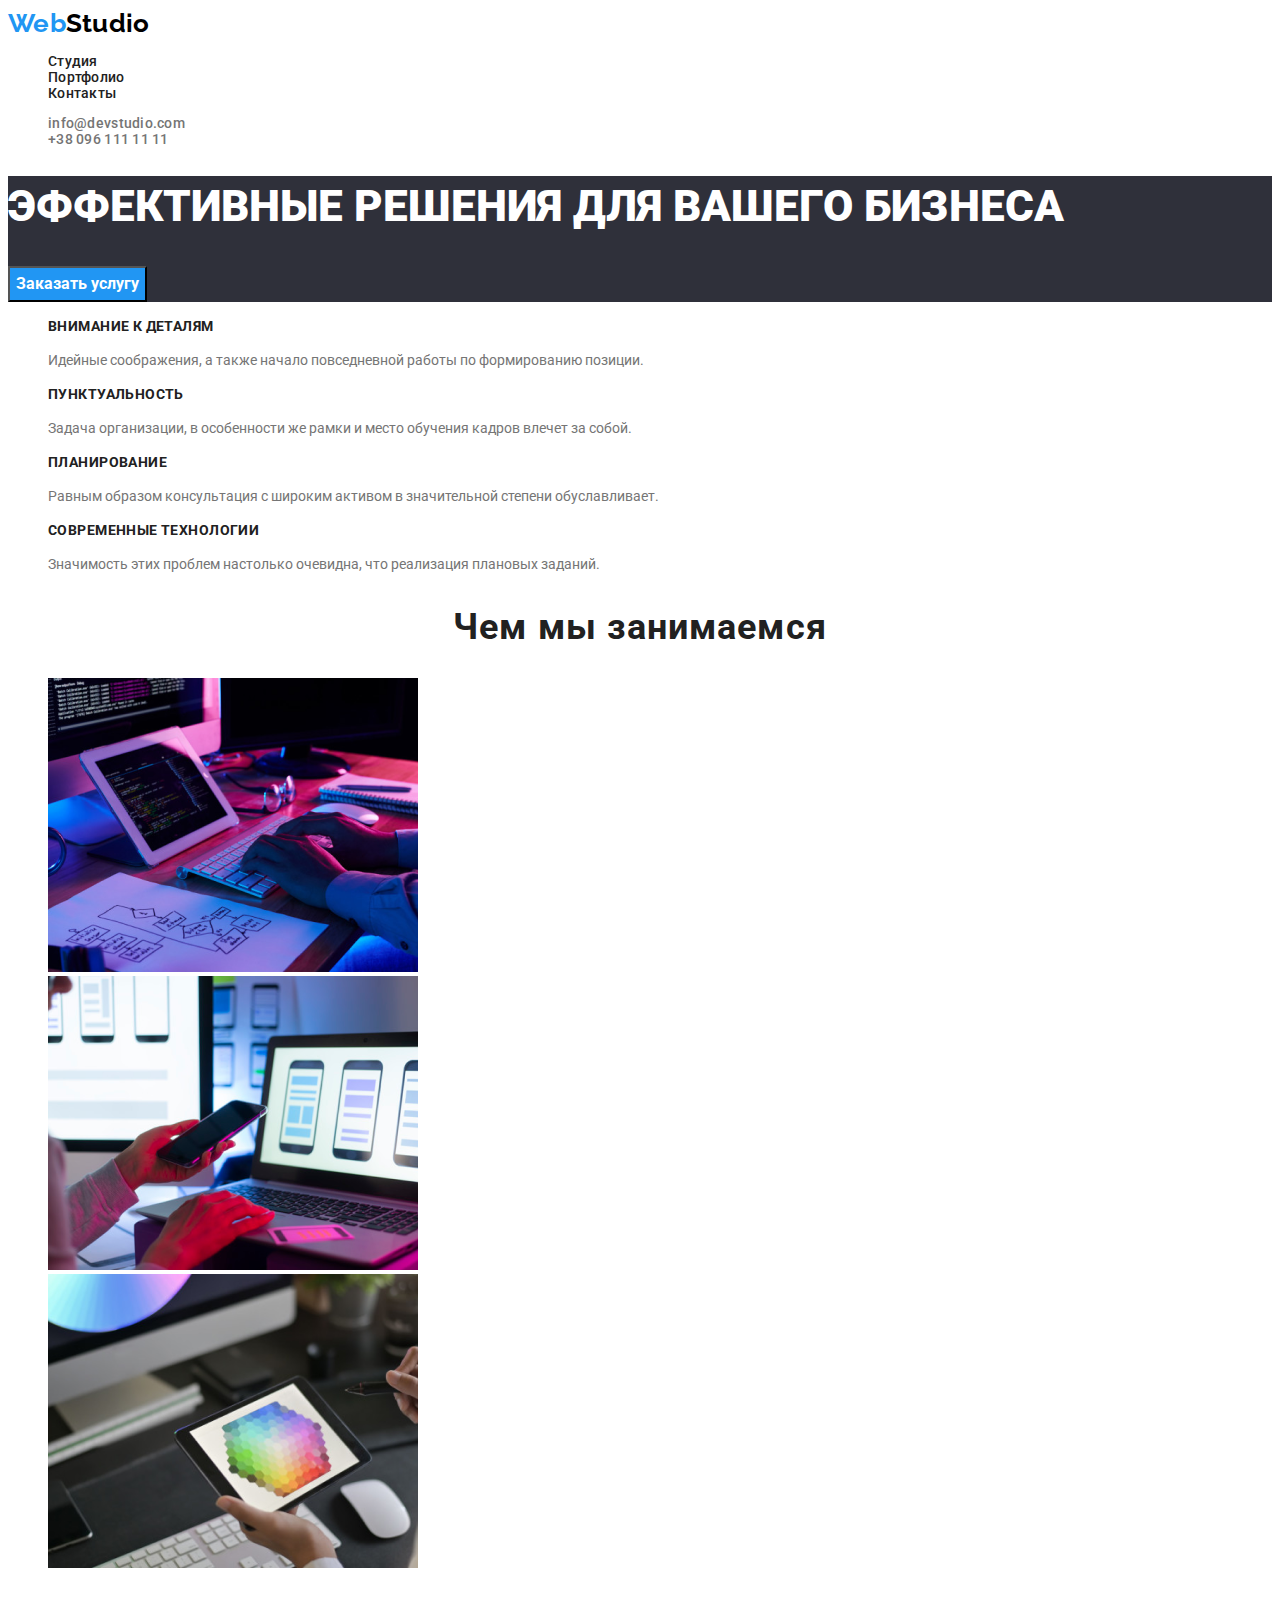
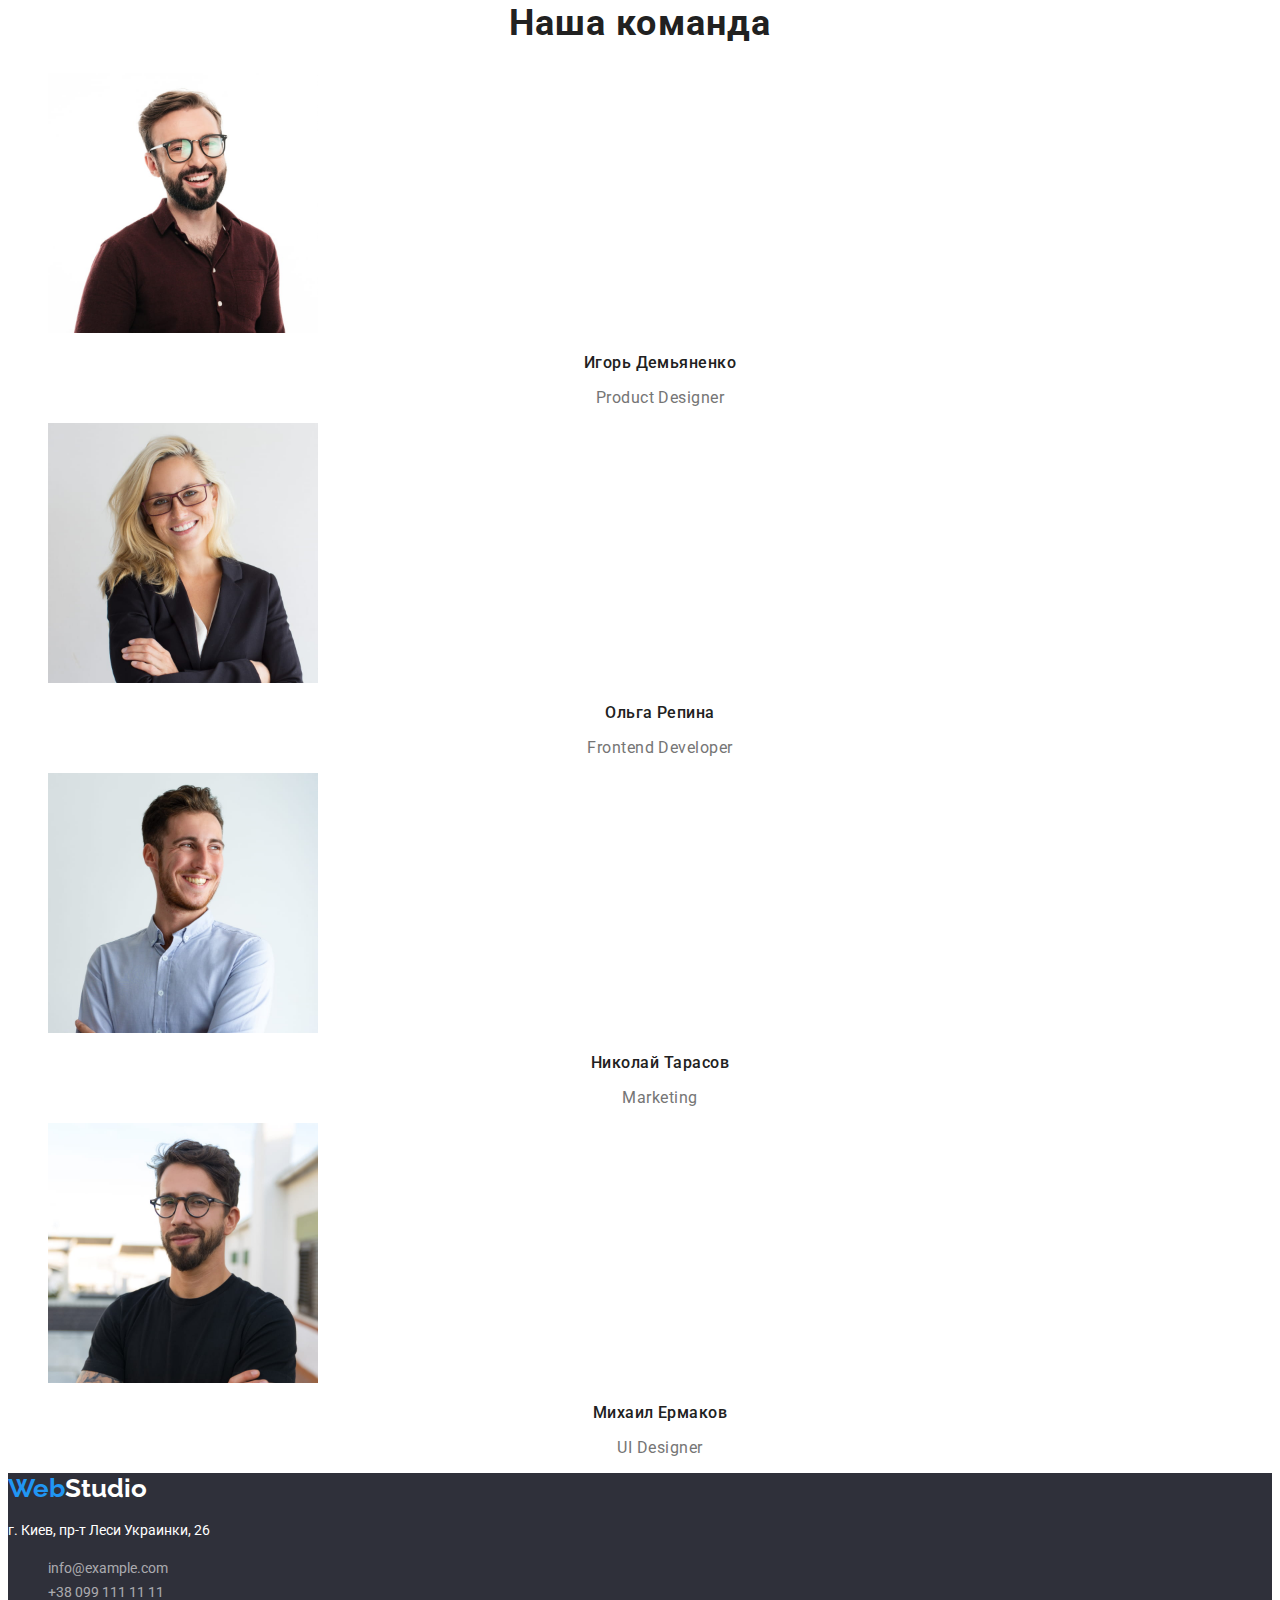
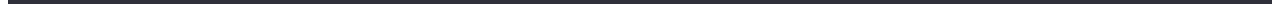
==== index.html @ 79520b45 "Added failes from homework 02" ====
<!DOCTYPE html>
<html lang="ru">
  <head>
    <meta charset="UTF-8" />
    <meta http-equiv="X-UA-Compatible" content="IE=edge" />
    <meta name="viewport" content="width=device-width, initial-scale=1.0" />
    <link rel="stylesheet" href="./css/styles.css" />
    <link rel="preconnect" href="https://fonts.googleapis.com" />
    <link rel="preconnect" href="https://fonts.gstatic.com" crossorigin />
    <link
      href="https://fonts.googleapis.com/css2?family=Raleway:wght@700&family=Roboto:wght@400;500;700;900&display=swap"
      rel="stylesheet"
    />
    <title>Главная</title>
  </head>

  <body>
    <!--Шапка сайта-->
    <header class="head-site">
      <!--Блок навигации по страницам-->
      <nav>
        <!-- Логотип -->
        <a href="./index.html" lang="en" class="logo">
          <span class="logo-web">Web</span><span class="logo-studio">Studio</span>
        </a>
        <!-- Навигация по сайту -->
        <ul class="nav-list">
          <li>
            <a href="./studio.html" class="nav-link">Студия</a>
          </li>
          <li>
            <a href="./portfolio.html" class="nav-link">Портфолио</a>
          </li>
          <li>
            <a href="" class="nav-link">Контакты</a>
          </li>
        </ul>
      </nav>
      <!-- Каналы связи со студией -->
      <ul>
        <li>
          <a href="mailto:info@devstudio.com" class="comm-link">info@devstudio.com</a>
        </li>
        <li>
          <a href="tel:+380961111111" class="comm-link">+38 096 111 11 11</a>
        </li>
      </ul>
    </header>

    <!--Основной контент страницы-->
    <main>
      <!--Главное представление студии-->
      <section class="hero">
        <h1 class="hero-title">Эффективные решения для вашего бизнеса</h1>
        <button type="button" class="primary-button button">Заказать услугу</button>
      </section>

      <!--Наши преимущества-->
      <section class="about">
        <h2 class="visually-hidden">Наши преимущества</h2>
        <ul>
          <li>
            <h3 class="about-title">Внимание к деталям</h3>
            <p class="about-text">
              Идейные соображения, а также начало повседневной работы по формированию позиции.
            </p>
          </li>
          <li>
            <h3 class="about-title">Пунктуальность</h3>
            <p class="about-text">
              Задача организации, в особенности же рамки и место обучения кадров влечет за собой.
            </p>
          </li>
          <li>
            <h3 class="about-title">Планирование</h3>
            <p class="about-text">
              Равным образом консультация с широким активом в значительной степени обуславливает.
            </p>
          </li>
          <li>
            <h3 class="about-title">Современные технологии</h3>
            <p class="about-text">
              Значимость этих проблем настолько очевидна, что реализация плановых заданий.
            </p>
          </li>
        </ul>
      </section>

      <!--Чем Мы занимаемся-->
      <section class="whatwedo">
        <h2 class="whatwedo-titel title-seclion">Чем мы занимаемся</h2>
        <ul>
          <li>
            <img
              src="./images/box1.png"
              alt="Работа с созданием продукта на планшете"
              width="370"
              height="294"
              class="whatwedo-img"
            />
          </li>
          <li>
            <img
              src="./images/box2.png"
              alt="Работа с видом продукта на смартфонах"
              width="370"
              height="294"
              class="whatwedo-img"
            />
          </li>
          <li>
            <img
              src="./images/box3.png"
              alt="Выбор цвета на планшете"
              width="370"
              height="294"
              class="whatwedo-img"
            />
          </li>
        </ul>
      </section>

      <!--Наша команда-->
      <section class="ourteam">
        <h2 class="ourteam-titel title-seclion">Наша команда</h2>
        <ul>
          <li>
            <img
              src="./images/our-comand/img0.jpg"
              alt="Фото Игорь Демьяненко"
              width="270"
              height="260"
              class="ourteam-img"
            />
            <h3 class="ourteam-name">Игорь Демьяненко</h3>
            <p class="outrteam-prof">Product Designer</p>
          </li>
          <li>
            <img
              src="./images/our-comand/img1.jpg"
              alt="Фото Ольга Репина"
              width="270"
              height="260"
              class="ourteam-img"
            />
            <h3 class="ourteam-name">Ольга Репина</h3>
            <p class="outrteam-prof">Frontend Developer</p>
          </li>
          <li>
            <img
              src="./images/our-comand/img2.jpg"
              alt="Фото Николай Тарасов"
              width="270"
              height="260"
              class="ourteam-img"
            />
            <h3 class="ourteam-name">Николай Тарасов</h3>
            <p class="outrteam-prof">Marketing</p>
          </li>
          <li>
            <img
              src="./images/our-comand/img3.jpg"
              alt="Фото Михаил Ермаков"
              width="270"
              height="260"
              class="ourteam-img"
            />
            <h3 class="ourteam-name">Михаил Ермаков</h3>
            <p class="outrteam-prof">UI Designer</p>
          </li>
        </ul>
      </section>
    </main>

    <!--Footer-->
    <footer class="footer">
      <a href="./index.html" lang="en" class="logo">
        <span class="logo-web">Web</span><span class="footer-logo-studio">Studio</span>
      </a>

      <address class="address">
        <p>г. Киев, пр-т Леси Украинки, 26</p>
        <ul>
          <li>
            <a href="mailto:info@example.com" class="footer-comm"> info@example.com </a>
          </li>
          <li>
            <a href="tel:+380991111111" class="footer-comm"> +38 099 111 11 11 </a>
          </li>
        </ul>
      </address>
    </footer>
  </body>
</html>
---- css/styles.css ----
/* font-family: 'Raleway', sans-serif;
     */

:root {
  --logo-text-font: 'Raleway';
  --nohover-navlink-color: #212121;
  --hover-cont-link: #2196f3;
  --primary-text-color: #757575;
  --communication-color: rgba(255, 255, 255, 0.6);
  --button-text-color: #ffffff;
  --title-text-color: #212121;
  --primary-font: 'Roboto', sans-serif;
  --accent-color: ;
}

body {
  background-color: #ffffff;
  font-family: var(--primary-font);
  color: var(--primary-text-color);
}
a {
  text-decoration: none;
}
li {
  list-style: none;
}

/* Общие стили */
.title-seclion {
  font-weight: bold;
  font-size: 36px;
  line-height: 42px;
  text-align: center;
  letter-spacing: 0.03em;
}
.button {
  font-family: inherit;
  cursor: pointer;
}
/* Cкрытый заголовко h2 */
.visually-hidden {
  position: absolute;
  width: 1px;
  height: 1px;
  margin: -1px;
  border: 0;
  padding: 0;

  white-space: nowrap;
  clip-path: inset(100%);
  clip: rect(0 0 0 0);
  overflow: hidden;
}
/* Подсвечивание текущей страницы */
.active-link:visited {
  color: var(--hover-cont-link);
}

/* Стили шапки */
.head-site {
  font-weight: 500;
  font-size: 14px;
  line-height: 16px;
  letter-spacing: 0.02em;
}
/* Логотип */
.logo {
  font-family: var(--logo-text-font);
  font-weight: bold;
  font-size: 26px;
  line-height: 31px;
}
.logo-web {
  color: #2196f3;
}
.logo-studio {
  color: #000000;
}
.footer-logo-studio {
  color: #ffffff;
}
/* Навигация */
.nav-list {
}
.nav-link {
  font-weight: 500;
  font-size: 14px;
  line-height: 16px;
  letter-spacing: 0.02em;
  color: var(--nohover-navlink-color);
}
.nav-link:hover,
.nav-link:focus {
  color: #2196f3;
}
/* Каналы связи со студией */
.comm-link {
  color: var(--primary-text-color);
}
.comm-link:hover,
.comm-link:focus {
  color: var(--hover-cont-link);
}

/* Основной контент страницы */
/* Секция hero с заказом услуг */
.hero {
  background-color: #2f303a;
}
.hero-title {
  text-transform: uppercase;
  font-weight: 900;
  font-size: 44px;
  line-height: 60px;
  color: #ffffff;
}
.primary-button {
  background-color: #2196f3;
  font-weight: bold;
  font-size: 16px;
  line-height: 30px;
  color: var(--button-text-color);
}
/* Секция Наши преимущества */
/* Основная часть секции Наши преимущества*/
.about-title {
  font-weight: bold;
  font-size: 14px;
  line-height: 16px;
  letter-spacing: 0.03em;
  text-transform: uppercase;
  color: var(--title-text-color);
}
.about-text {
  font-size: 14px;
  line-height: 24px;
}
/* Секция Чем Мы занимаемся */
.whatwedo-titel {
  color: var(--title-text-color);
}
/* Секция Наша команда */
.ourteam-titel {
  color: var(--title-text-color);
}
.ourteam-name {
  font-weight: 500;
  font-size: 16px;
  line-height: 19px;
  text-align: center;
  letter-spacing: 0.03em;
  color: var(--title-text-color);
}
.outrteam-prof {
  font-size: 16px;
  line-height: 19px;
  text-align: center;
  letter-spacing: 0.03em;
}

/* Footer */
.footer {
  background-color: #2f303a;
}
.address {
  font-style: normal;
  font-size: 14px;
  line-height: 24px;
  color: #ffffff;
}
.footer-comm {
  color: var(--communication-color);
}
.footer-comm:hover,
.footer-comm:focus {
  color: var(--hover-cont-link);
}

/* ПОРТФОЛИО */
/* Основной контент страници */
/* Навигация по проектам */
.service-button {
  font-weight: 500;
  font-size: 16px;
  line-height: 26px;
  text-align: center;
  letter-spacing: 0.03em;
  color: var(--title-text-color);
  background-color: #f5f4fa;
}
.service-button:hover,
.service-button:focus {
  color: var(--button-text-color);
  background-color: #2196f3;
}
/* Секция Наши проекты */
.ourprj-title {
  font-weight: bold;
  font-size: 18px;
  line-height: 36px;
  letter-spacing: 0.06em;
  color: var(--title-text-color);
}
.ourprj-text {
  font-size: 16px;
  line-height: 30px;
  letter-spacing: 0.03em;
}
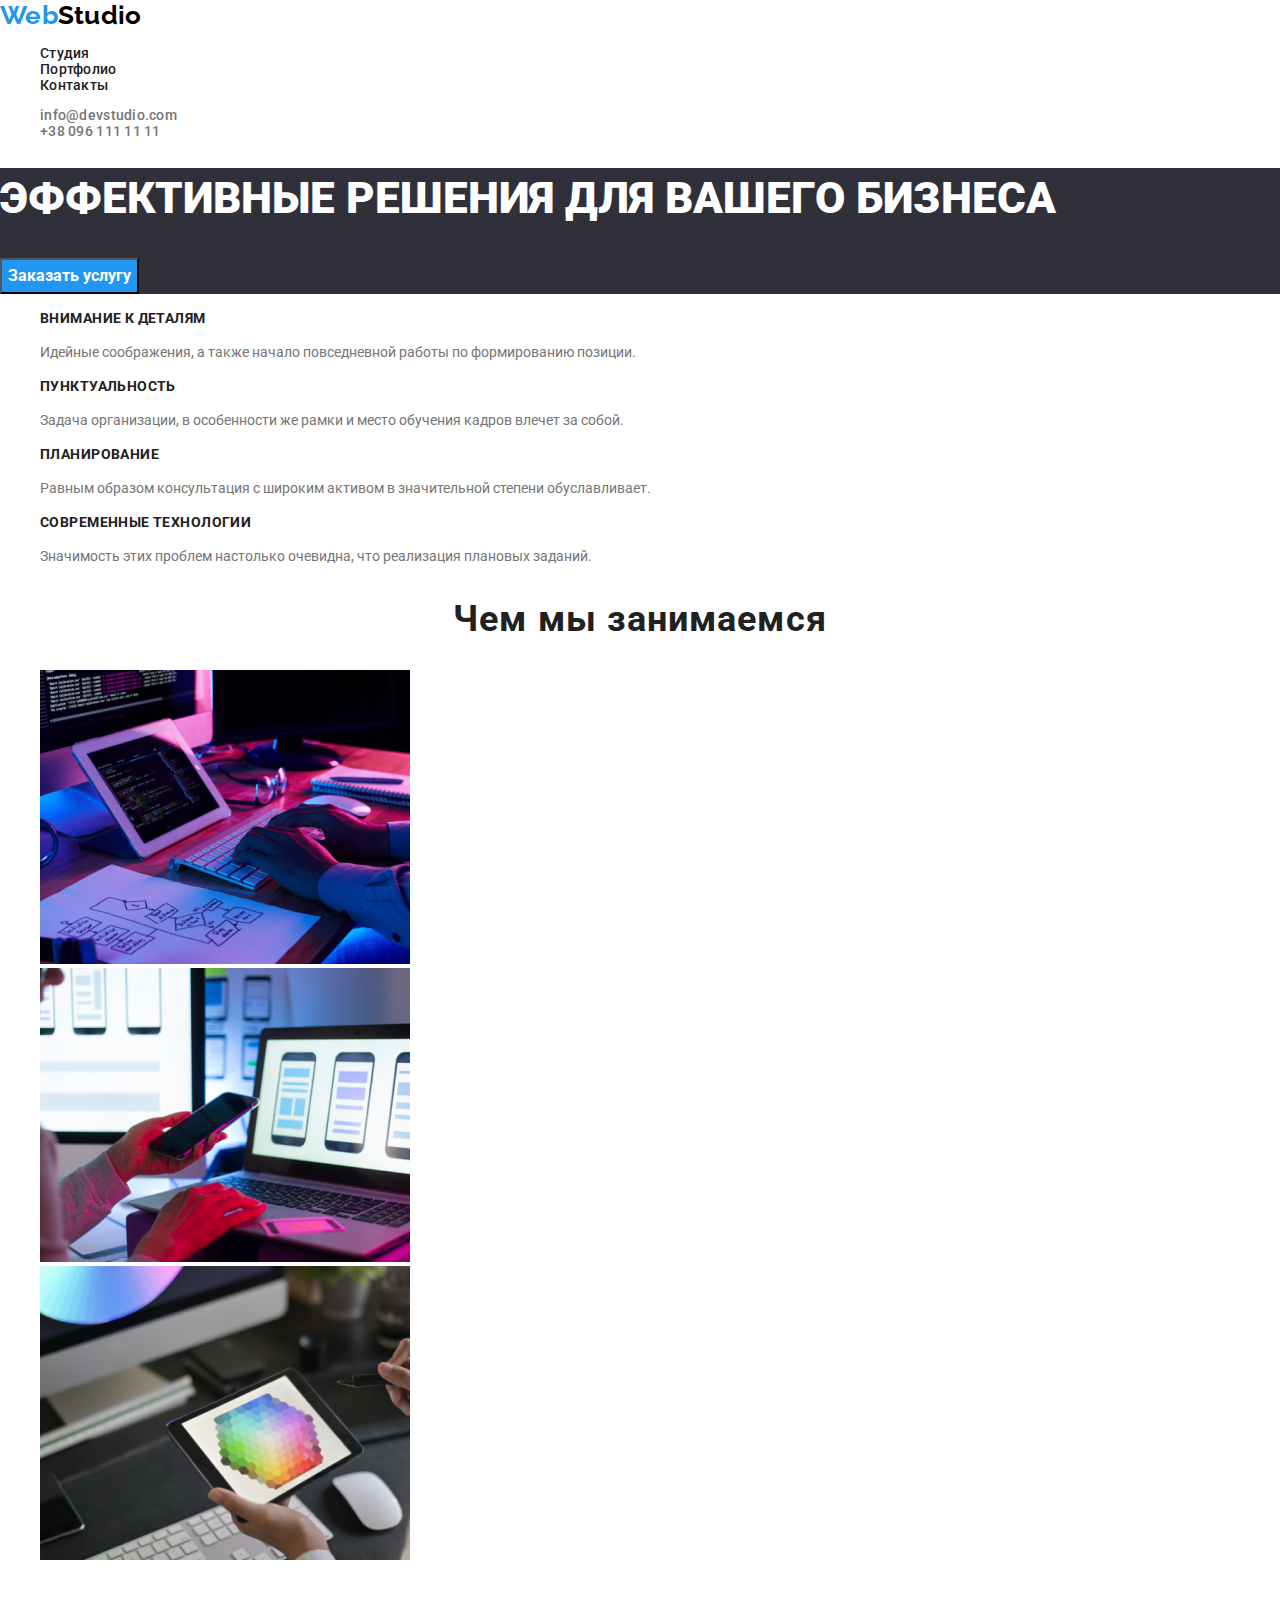
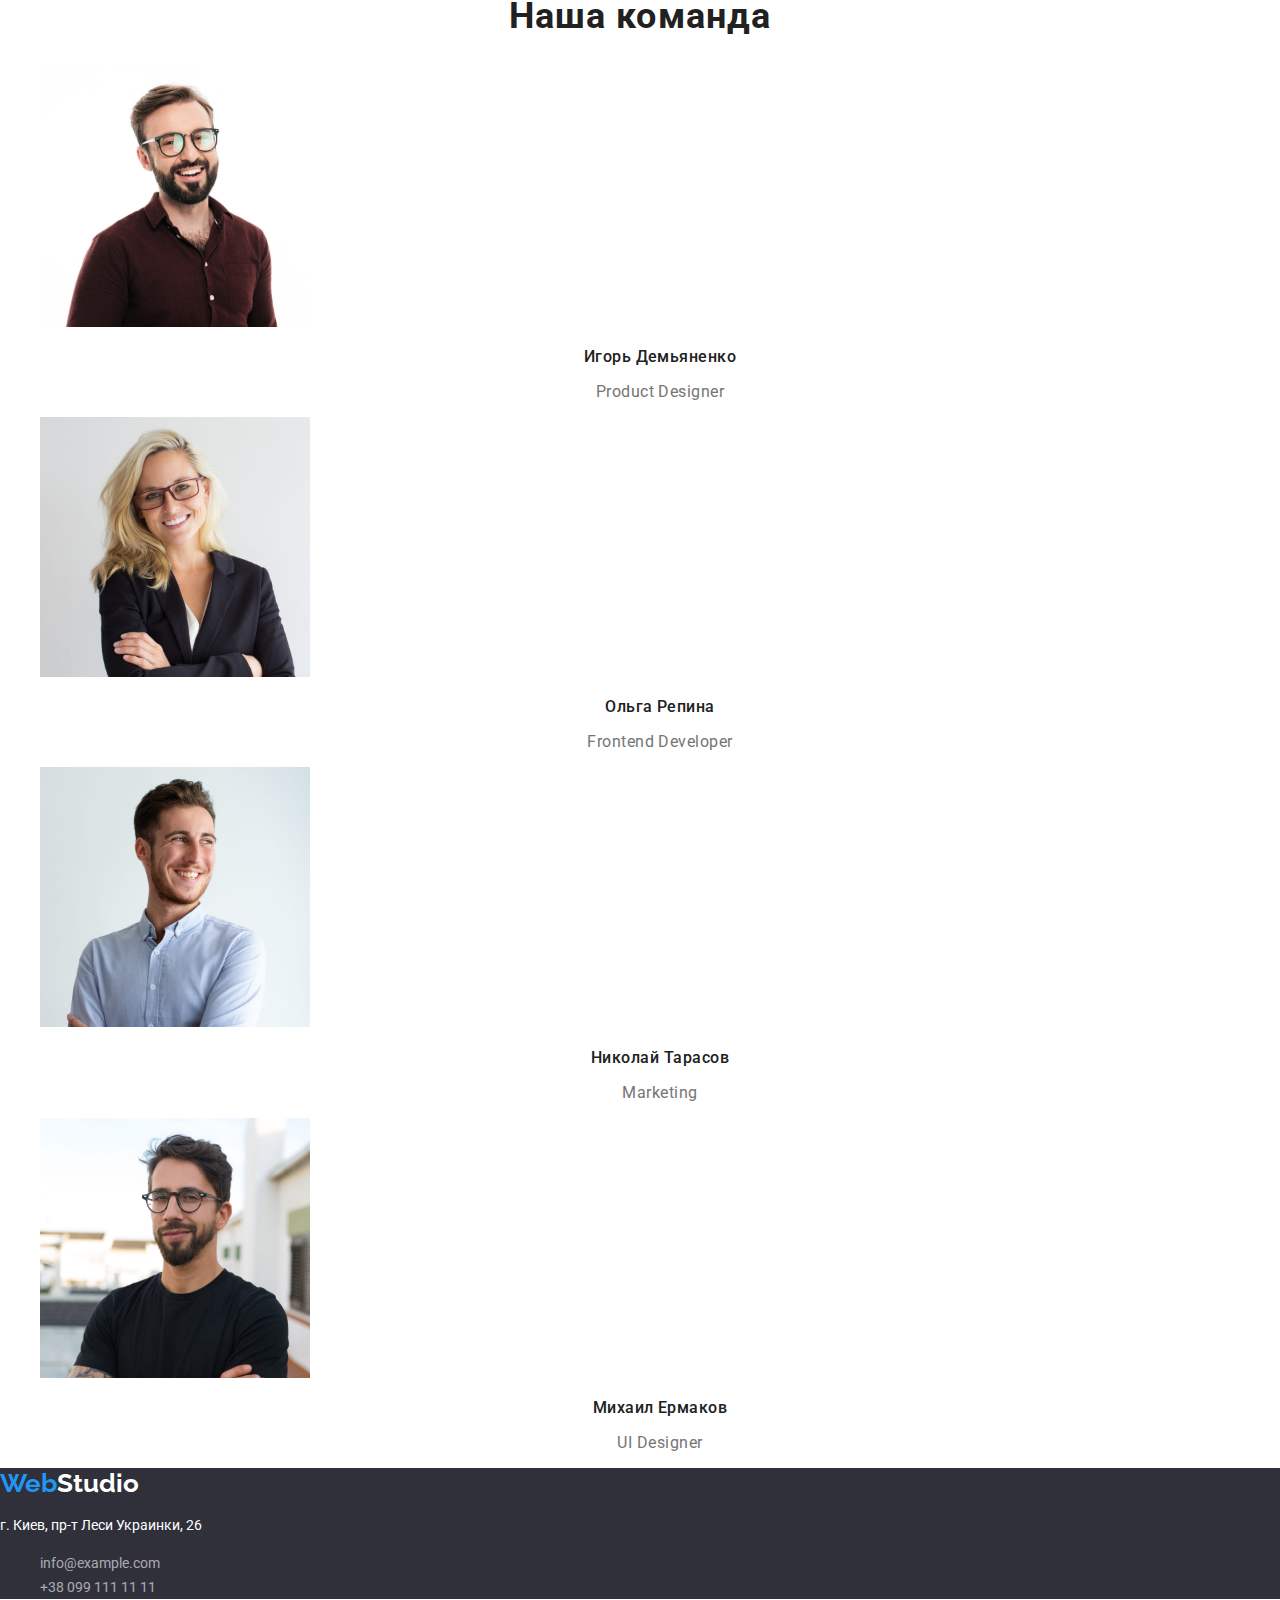
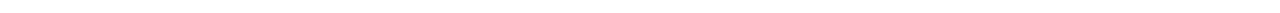
==== commit 0a3270fc: "Added modern-normalize" ====
--- a/index.html
+++ b/index.html
@@ -4,13 +4,17 @@
     <meta charset="UTF-8" />
     <meta http-equiv="X-UA-Compatible" content="IE=edge" />
     <meta name="viewport" content="width=device-width, initial-scale=1.0" />
-    <link rel="stylesheet" href="./css/styles.css" />
     <link rel="preconnect" href="https://fonts.googleapis.com" />
     <link rel="preconnect" href="https://fonts.gstatic.com" crossorigin />
     <link
       href="https://fonts.googleapis.com/css2?family=Raleway:wght@700&family=Roboto:wght@400;500;700;900&display=swap"
       rel="stylesheet"
     />
+    <link
+      rel="stylesheet"
+      href="https://cdn.jsdelivr.net/npm/modern-normalize@1/modern-normalize.min.css"
+    />
+    <link rel="stylesheet" href="./css/styles.css" />
     <title>Главная</title>
   </head>
 
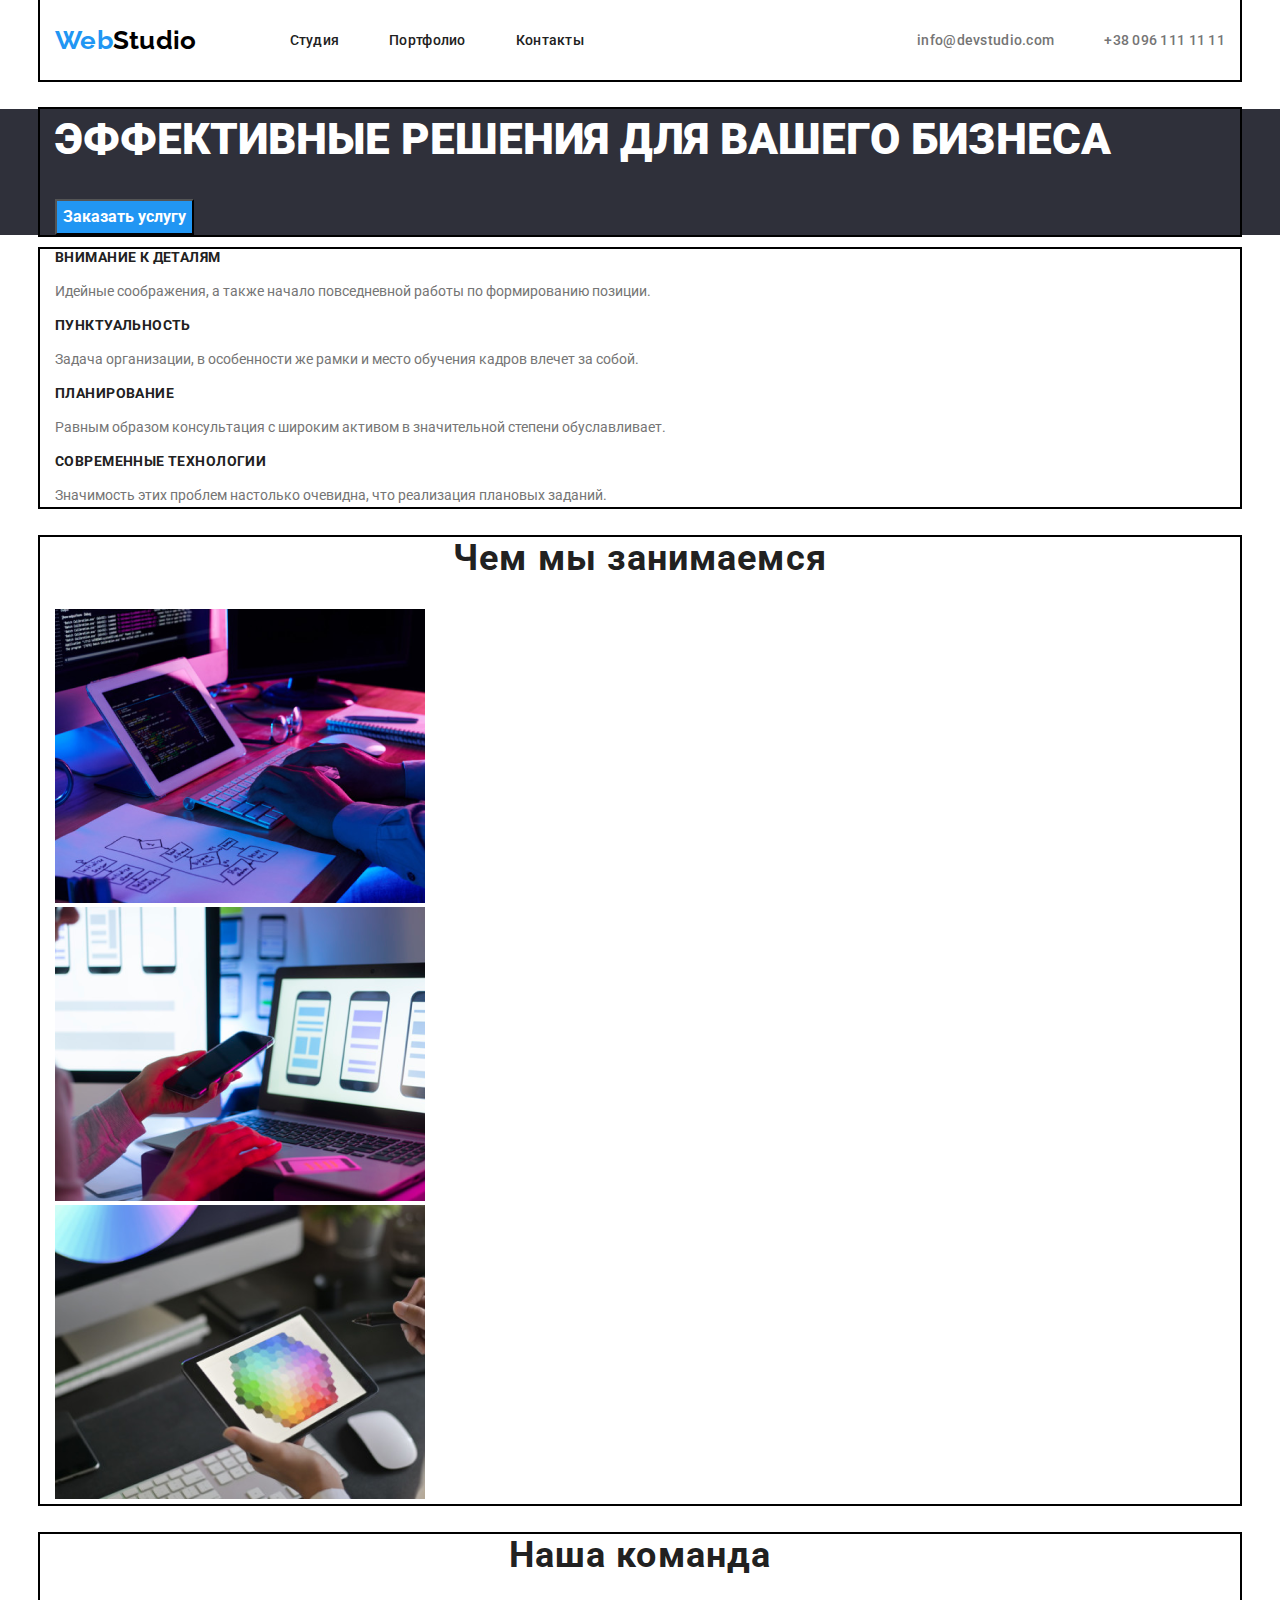
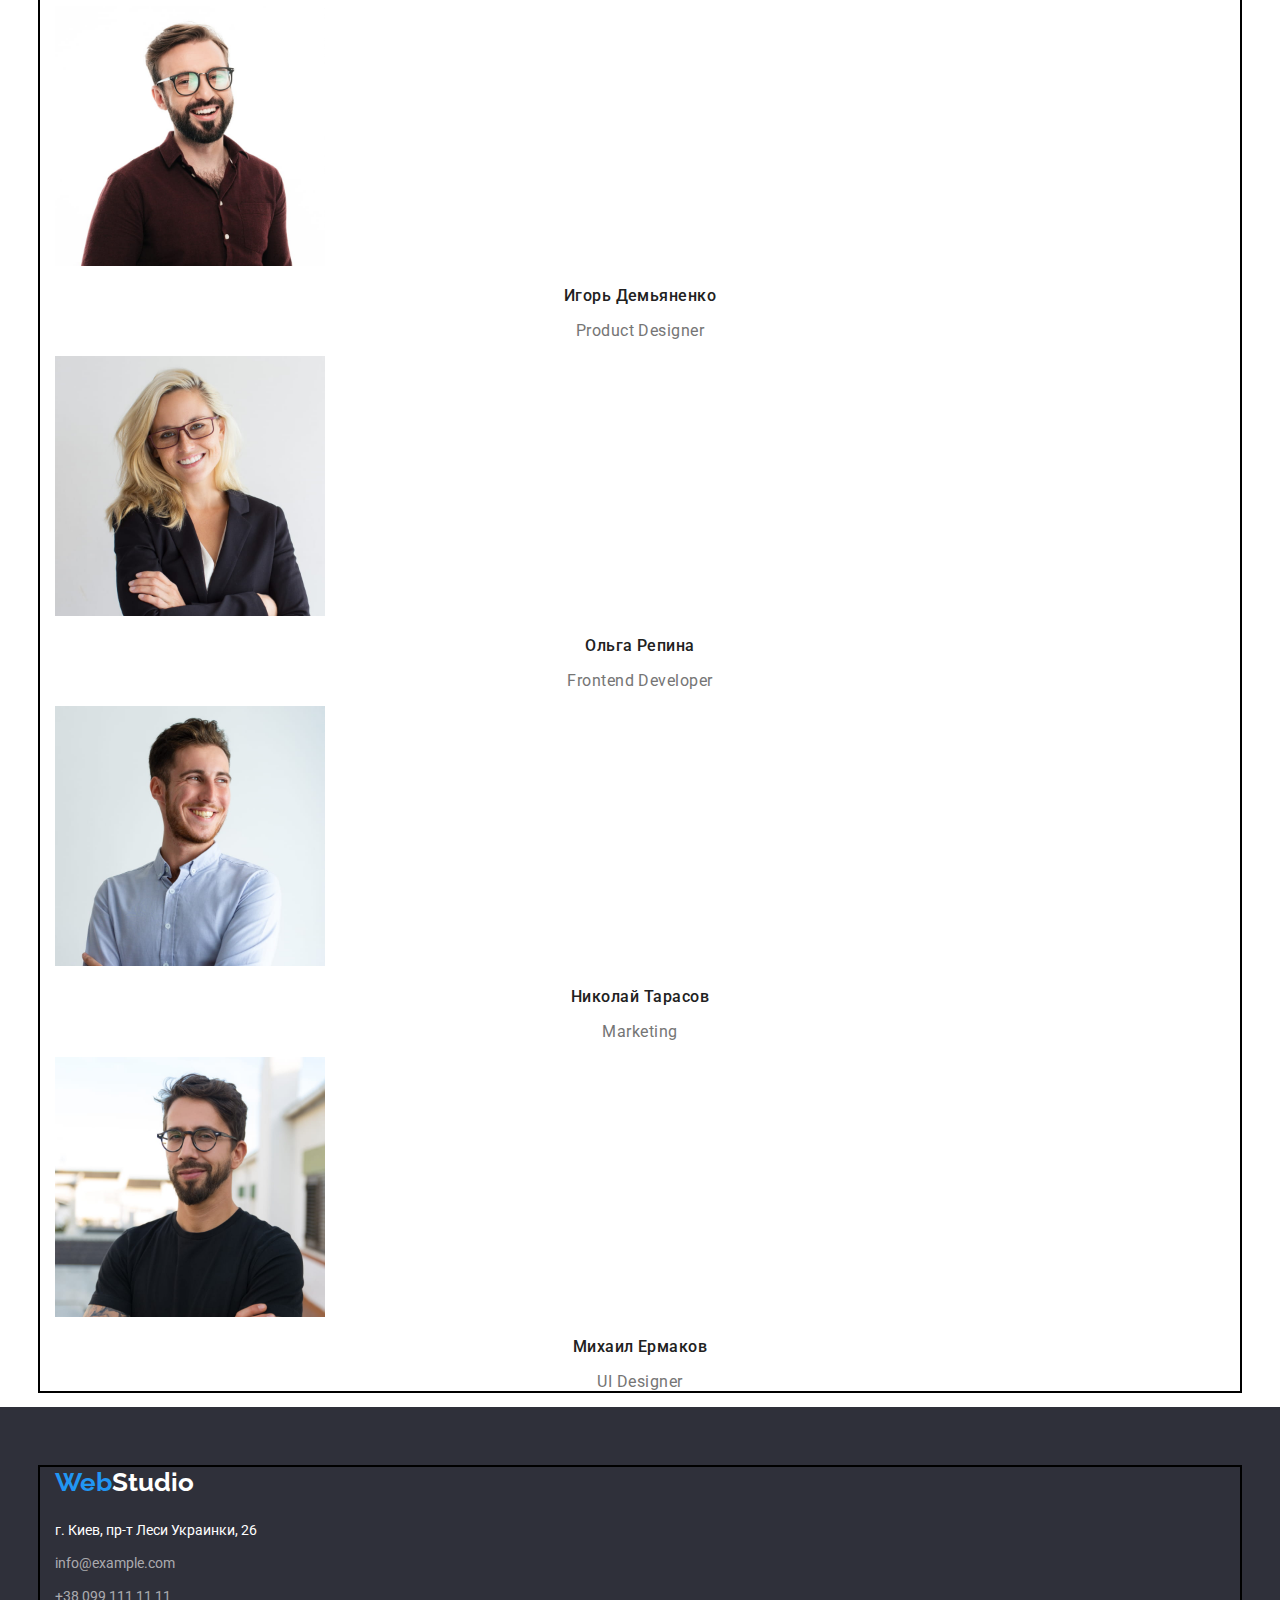
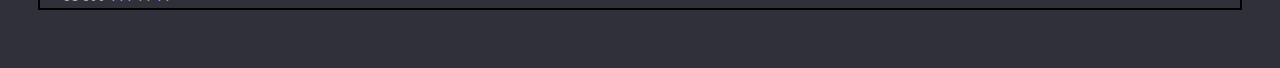
==== commit f5aeb462: "Positioning contaners and stylization header and footer" ====
--- a/index.html
+++ b/index.html
@@ -21,178 +21,190 @@
   <body>
     <!--Шапка сайта-->
     <header class="head-site">
-      <!--Блок навигации по страницам-->
-      <nav>
-        <!-- Логотип -->
-        <a href="./index.html" lang="en" class="logo">
-          <span class="logo-web">Web</span><span class="logo-studio">Studio</span>
-        </a>
-        <!-- Навигация по сайту -->
-        <ul class="nav-list">
-          <li>
-            <a href="./studio.html" class="nav-link">Студия</a>
+      <div class="head-container container">
+        <!--Блок навигации по страницам-->
+        <nav class="nav">
+          <!-- Логотип -->
+          <a href="./index.html" lang="en" class="logo">
+            <span class="logo-web">Web</span><span class="logo-studio">Studio</span>
+          </a>
+          <!-- Навигация по сайту -->
+          <ul class="nav-list">
+            <li class="nav-item">
+              <a href="./studio.html" class="nav-link">Студия</a>
+            </li>
+            <li class="nav-item">
+              <a href="./portfolio.html" class="nav-link">Портфолио</a>
+            </li>
+            <li class="nav-item">
+              <a href="" class="nav-link">Контакты</a>
+            </li>
+          </ul>
+        </nav>
+        <!-- Каналы связи со студией -->
+        <ul class="comm-list">
+          <li class="comm-item">
+            <a href="mailto:info@devstudio.com" class="comm-link">info@devstudio.com</a>
           </li>
-          <li>
-            <a href="./portfolio.html" class="nav-link">Портфолио</a>
-          </li>
-          <li>
-            <a href="" class="nav-link">Контакты</a>
+          <li class="comm-item">
+            <a href="tel:+380961111111" class="comm-link">+38 096 111 11 11</a>
           </li>
         </ul>
-      </nav>
-      <!-- Каналы связи со студией -->
-      <ul>
-        <li>
-          <a href="mailto:info@devstudio.com" class="comm-link">info@devstudio.com</a>
-        </li>
-        <li>
-          <a href="tel:+380961111111" class="comm-link">+38 096 111 11 11</a>
-        </li>
-      </ul>
+      </div>
     </header>
 
     <!--Основной контент страницы-->
     <main>
-      <!--Главное представление студии-->
+      <!--Главное представление студии Секция Герой-->
       <section class="hero">
-        <h1 class="hero-title">Эффективные решения для вашего бизнеса</h1>
-        <button type="button" class="primary-button button">Заказать услугу</button>
+        <div class="container">
+          <h1 class="hero-title">Эффективные решения для вашего бизнеса</h1>
+          <button type="button" class="primary-button button">Заказать услугу</button>
+        </div>
       </section>
 
       <!--Наши преимущества-->
       <section class="about">
-        <h2 class="visually-hidden">Наши преимущества</h2>
-        <ul>
-          <li>
-            <h3 class="about-title">Внимание к деталям</h3>
-            <p class="about-text">
-              Идейные соображения, а также начало повседневной работы по формированию позиции.
-            </p>
-          </li>
-          <li>
-            <h3 class="about-title">Пунктуальность</h3>
-            <p class="about-text">
-              Задача организации, в особенности же рамки и место обучения кадров влечет за собой.
-            </p>
-          </li>
-          <li>
-            <h3 class="about-title">Планирование</h3>
-            <p class="about-text">
-              Равным образом консультация с широким активом в значительной степени обуславливает.
-            </p>
-          </li>
-          <li>
-            <h3 class="about-title">Современные технологии</h3>
-            <p class="about-text">
-              Значимость этих проблем настолько очевидна, что реализация плановых заданий.
-            </p>
-          </li>
-        </ul>
+        <div class="container">
+          <h2 class="visually-hidden">Наши преимущества</h2>
+          <ul>
+            <li>
+              <h3 class="about-title">Внимание к деталям</h3>
+              <p class="about-text">
+                Идейные соображения, а также начало повседневной работы по формированию позиции.
+              </p>
+            </li>
+            <li>
+              <h3 class="about-title">Пунктуальность</h3>
+              <p class="about-text">
+                Задача организации, в особенности же рамки и место обучения кадров влечет за собой.
+              </p>
+            </li>
+            <li>
+              <h3 class="about-title">Планирование</h3>
+              <p class="about-text">
+                Равным образом консультация с широким активом в значительной степени обуславливает.
+              </p>
+            </li>
+            <li>
+              <h3 class="about-title">Современные технологии</h3>
+              <p class="about-text">
+                Значимость этих проблем настолько очевидна, что реализация плановых заданий.
+              </p>
+            </li>
+          </ul>
+        </div>
       </section>
 
       <!--Чем Мы занимаемся-->
       <section class="whatwedo">
-        <h2 class="whatwedo-titel title-seclion">Чем мы занимаемся</h2>
-        <ul>
-          <li>
-            <img
-              src="./images/box1.png"
-              alt="Работа с созданием продукта на планшете"
-              width="370"
-              height="294"
-              class="whatwedo-img"
-            />
-          </li>
-          <li>
-            <img
-              src="./images/box2.png"
-              alt="Работа с видом продукта на смартфонах"
-              width="370"
-              height="294"
-              class="whatwedo-img"
-            />
-          </li>
-          <li>
-            <img
-              src="./images/box3.png"
-              alt="Выбор цвета на планшете"
-              width="370"
-              height="294"
-              class="whatwedo-img"
-            />
-          </li>
-        </ul>
+        <div class="container">
+          <h2 class="whatwedo-titel title-seclion">Чем мы занимаемся</h2>
+          <ul>
+            <li>
+              <img
+                src="./images/box1.png"
+                alt="Работа с созданием продукта на планшете"
+                width="370"
+                height="294"
+                class="whatwedo-img"
+              />
+            </li>
+            <li>
+              <img
+                src="./images/box2.png"
+                alt="Работа с видом продукта на смартфонах"
+                width="370"
+                height="294"
+                class="whatwedo-img"
+              />
+            </li>
+            <li>
+              <img
+                src="./images/box3.png"
+                alt="Выбор цвета на планшете"
+                width="370"
+                height="294"
+                class="whatwedo-img"
+              />
+            </li>
+          </ul>
+        </div>
       </section>
 
       <!--Наша команда-->
       <section class="ourteam">
-        <h2 class="ourteam-titel title-seclion">Наша команда</h2>
-        <ul>
-          <li>
-            <img
-              src="./images/our-comand/img0.jpg"
-              alt="Фото Игорь Демьяненко"
-              width="270"
-              height="260"
-              class="ourteam-img"
-            />
-            <h3 class="ourteam-name">Игорь Демьяненко</h3>
-            <p class="outrteam-prof">Product Designer</p>
-          </li>
-          <li>
-            <img
-              src="./images/our-comand/img1.jpg"
-              alt="Фото Ольга Репина"
-              width="270"
-              height="260"
-              class="ourteam-img"
-            />
-            <h3 class="ourteam-name">Ольга Репина</h3>
-            <p class="outrteam-prof">Frontend Developer</p>
-          </li>
-          <li>
-            <img
-              src="./images/our-comand/img2.jpg"
-              alt="Фото Николай Тарасов"
-              width="270"
-              height="260"
-              class="ourteam-img"
-            />
-            <h3 class="ourteam-name">Николай Тарасов</h3>
-            <p class="outrteam-prof">Marketing</p>
-          </li>
-          <li>
-            <img
-              src="./images/our-comand/img3.jpg"
-              alt="Фото Михаил Ермаков"
-              width="270"
-              height="260"
-              class="ourteam-img"
-            />
-            <h3 class="ourteam-name">Михаил Ермаков</h3>
-            <p class="outrteam-prof">UI Designer</p>
-          </li>
-        </ul>
+        <div class="container">
+          <h2 class="ourteam-titel title-seclion">Наша команда</h2>
+          <ul>
+            <li>
+              <img
+                src="./images/our-comand/img0.jpg"
+                alt="Фото Игорь Демьяненко"
+                width="270"
+                height="260"
+                class="ourteam-img"
+              />
+              <h3 class="ourteam-name">Игорь Демьяненко</h3>
+              <p class="outrteam-prof">Product Designer</p>
+            </li>
+            <li>
+              <img
+                src="./images/our-comand/img1.jpg"
+                alt="Фото Ольга Репина"
+                width="270"
+                height="260"
+                class="ourteam-img"
+              />
+              <h3 class="ourteam-name">Ольга Репина</h3>
+              <p class="outrteam-prof">Frontend Developer</p>
+            </li>
+            <li>
+              <img
+                src="./images/our-comand/img2.jpg"
+                alt="Фото Николай Тарасов"
+                width="270"
+                height="260"
+                class="ourteam-img"
+              />
+              <h3 class="ourteam-name">Николай Тарасов</h3>
+              <p class="outrteam-prof">Marketing</p>
+            </li>
+            <li>
+              <img
+                src="./images/our-comand/img3.jpg"
+                alt="Фото Михаил Ермаков"
+                width="270"
+                height="260"
+                class="ourteam-img"
+              />
+              <h3 class="ourteam-name">Михаил Ермаков</h3>
+              <p class="outrteam-prof">UI Designer</p>
+            </li>
+          </ul>
+        </div>
       </section>
     </main>
 
     <!--Footer-->
     <footer class="footer">
-      <a href="./index.html" lang="en" class="logo">
-        <span class="logo-web">Web</span><span class="footer-logo-studio">Studio</span>
-      </a>
-
-      <address class="address">
-        <p>г. Киев, пр-т Леси Украинки, 26</p>
-        <ul>
-          <li>
-            <a href="mailto:info@example.com" class="footer-comm"> info@example.com </a>
-          </li>
-          <li>
-            <a href="tel:+380991111111" class="footer-comm"> +38 099 111 11 11 </a>
-          </li>
-        </ul>
-      </address>
+      <div class="container">
+        <a href="./index.html" lang="en" class="logo footer-logo">
+          <span class="logo-web">Web</span><span class="footer-logo-studio">Studio</span>
+        </a>
+
+        <address class="address">
+          <p class="address-text">г. Киев, пр-т Леси Украинки, 26</p>
+          <ul>
+            <li class="address-item">
+              <a href="mailto:info@example.com" class="footer-comm"> info@example.com </a>
+            </li>
+            <li class="address-item">
+              <a href="tel:+380991111111" class="footer-comm"> +38 099 111 11 11 </a>
+            </li>
+          </ul>
+        </address>
+      </div>
     </footer>
   </body>
 </html>
--- a/css/styles.css
+++ b/css/styles.css
@@ -1,8 +1,5 @@
-/* font-family: 'Raleway', sans-serif;
-     */
-
 :root {
-  --logo-text-font: 'Raleway';
+  --logo-text-font: 'Raleway', sans-serif;
   --nohover-navlink-color: #212121;
   --hover-cont-link: #2196f3;
   --primary-text-color: #757575;
@@ -24,6 +21,10 @@
 li {
   list-style: none;
 }
+ul {
+  margin: 0;
+  padding: 0;
+}
 
 /* Общие стили */
 .title-seclion {
@@ -36,6 +37,15 @@
 .button {
   font-family: inherit;
   cursor: pointer;
+}
+.container {
+  margin-left: auto;
+  margin-right: auto;
+  width: 1200px;
+  padding-left: 15px;
+  padding-right: 15px;
+
+  outline: 2px solid #000000;
 }
 /* Cкрытый заголовко h2 */
 .visually-hidden {
@@ -63,8 +73,18 @@
   line-height: 16px;
   letter-spacing: 0.02em;
 }
+
+/* Контейнер для стилизации */
+.head-container {
+  display: flex;
+  align-items: center;
+  justify-content: space-between;
+}
+
 /* Логотип */
 .logo {
+  margin-right: 93px;
+
   font-family: var(--logo-text-font);
   font-weight: bold;
   font-size: 26px;
@@ -79,10 +99,20 @@
 .footer-logo-studio {
   color: #ffffff;
 }
+
 /* Навигация */
+.nav {
+  display: flex;
+  align-items: center;
+}
 .nav-list {
+  display: flex;
 }
 .nav-link {
+  display: block;
+  padding-top: 32px;
+  padding-bottom: 32px;
+
   font-weight: 500;
   font-size: 14px;
   line-height: 16px;
@@ -93,13 +123,24 @@
 .nav-link:focus {
   color: #2196f3;
 }
+.nav-item + .nav-item {
+  margin-left: 50px;
+}
+
 /* Каналы связи со студией */
+.comm-list {
+  display: flex;
+}
+
 .comm-link {
   color: var(--primary-text-color);
 }
 .comm-link:hover,
 .comm-link:focus {
   color: var(--hover-cont-link);
+}
+.comm-item + .comm-item {
+  margin-left: 50px;
 }
 
 /* Основной контент страницы */
@@ -160,13 +201,26 @@
 
 /* Footer */
 .footer {
+  padding-top: 60px;
+  padding-bottom: 60px;
   background-color: #2f303a;
+}
+.footer-logo {
+  display: block;
+  margin-right: 0;
 }
 .address {
   font-style: normal;
   font-size: 14px;
   line-height: 24px;
   color: #ffffff;
+}
+.address-text {
+  margin-top: 20px;
+  margin-bottom: 0;
+}
+.address-item {
+  margin-top: 9px;
 }
 .footer-comm {
   color: var(--communication-color);
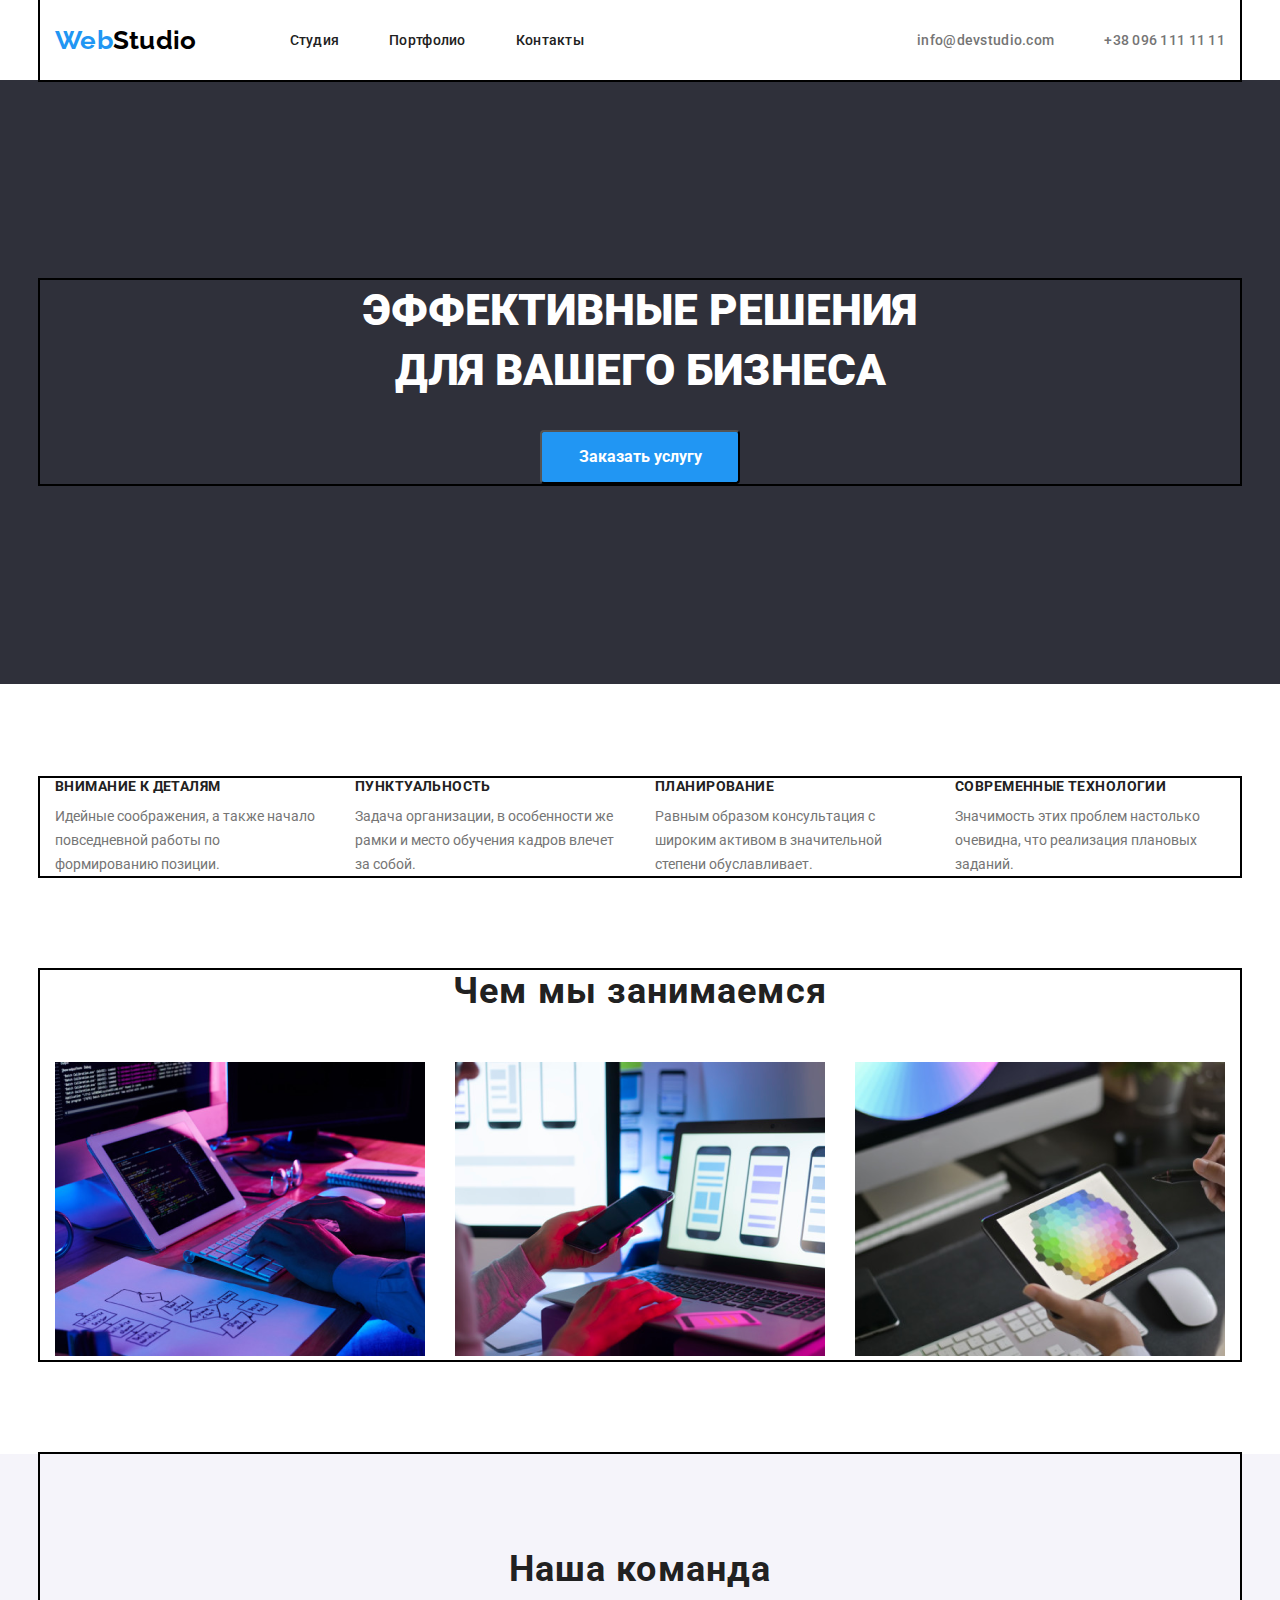
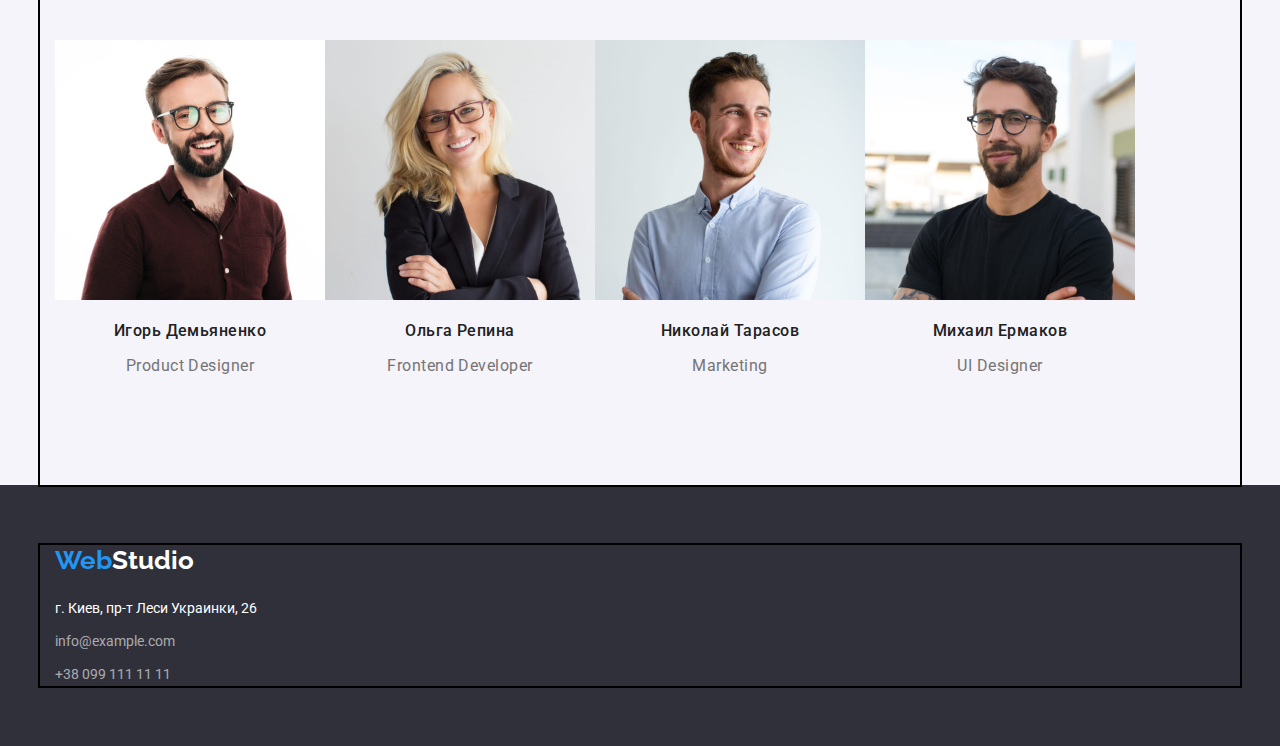
==== commit 08997ed1: "Positioning index.html" ====
--- a/index.html
+++ b/index.html
@@ -67,26 +67,26 @@
       <section class="about">
         <div class="container">
           <h2 class="visually-hidden">Наши преимущества</h2>
-          <ul>
-            <li>
+          <ul class="about-list">
+            <li class="about-item">
               <h3 class="about-title">Внимание к деталям</h3>
               <p class="about-text">
                 Идейные соображения, а также начало повседневной работы по формированию позиции.
               </p>
             </li>
-            <li>
+            <li class="about-item">
               <h3 class="about-title">Пунктуальность</h3>
               <p class="about-text">
                 Задача организации, в особенности же рамки и место обучения кадров влечет за собой.
               </p>
             </li>
-            <li>
+            <li class="about-item">
               <h3 class="about-title">Планирование</h3>
               <p class="about-text">
                 Равным образом консультация с широким активом в значительной степени обуславливает.
               </p>
             </li>
-            <li>
+            <li class="about-item">
               <h3 class="about-title">Современные технологии</h3>
               <p class="about-text">
                 Значимость этих проблем настолько очевидна, что реализация плановых заданий.
@@ -100,8 +100,8 @@
       <section class="whatwedo">
         <div class="container">
           <h2 class="whatwedo-titel title-seclion">Чем мы занимаемся</h2>
-          <ul>
-            <li>
+          <ul class="whatwedo-list">
+            <li class="whatwedo-item">
               <img
                 src="./images/box1.png"
                 alt="Работа с созданием продукта на планшете"
@@ -110,7 +110,7 @@
                 class="whatwedo-img"
               />
             </li>
-            <li>
+            <li class="whatwedo-item">
               <img
                 src="./images/box2.png"
                 alt="Работа с видом продукта на смартфонах"
@@ -119,7 +119,7 @@
                 class="whatwedo-img"
               />
             </li>
-            <li>
+            <li class="whatwedo-item">
               <img
                 src="./images/box3.png"
                 alt="Выбор цвета на планшете"
@@ -134,10 +134,10 @@
 
       <!--Наша команда-->
       <section class="ourteam">
-        <div class="container">
+        <div class="container ourteam-container">
           <h2 class="ourteam-titel title-seclion">Наша команда</h2>
-          <ul>
-            <li>
+          <ul class="ourteam-list">
+            <li class="ourteam-item">
               <img
                 src="./images/our-comand/img0.jpg"
                 alt="Фото Игорь Демьяненко"
--- a/css/styles.css
+++ b/css/styles.css
@@ -146,9 +146,20 @@
 /* Основной контент страницы */
 /* Секция hero с заказом услуг */
 .hero {
+  padding-top: 200px;
+  padding-bottom: 200px;
   background-color: #2f303a;
 }
 .hero-title {
+  margin-top: 0;
+  margin-right: auto;
+  margin-bottom: 30px;
+  margin-left: auto;
+  padding-right: 23px;
+  padding-left: 23px;
+  width: 696px;
+
+  text-align: center;
   text-transform: uppercase;
   font-weight: 900;
   font-size: 44px;
@@ -156,6 +167,16 @@
   color: #ffffff;
 }
 .primary-button {
+  display: block;
+  margin-right: auto;
+  margin-left: auto;
+  padding-top: 10px;
+  padding-right: 32px;
+  padding-bottom: 10px;
+  padding-left: 32px;
+  min-width: 200px;
+  border-radius: 4px;
+
   background-color: #2196f3;
   font-weight: bold;
   font-size: 16px;
@@ -163,8 +184,25 @@
   color: var(--button-text-color);
 }
 /* Секция Наши преимущества */
+.about {
+  margin-top: 94px;
+  margin-bottom: 94px;
+}
+.about-list {
+  display: flex;
+  /* justify-content: space-evenly; */
+}
+.about-item {
+  width: 270px;
+}
+.about-item + .about-item {
+  margin-left: 30px;
+}
 /* Основная часть секции Наши преимущества*/
 .about-title {
+  margin-top: 0;
+  margin-bottom: 0;
+
   font-weight: bold;
   font-size: 14px;
   line-height: 16px;
@@ -173,16 +211,48 @@
   color: var(--title-text-color);
 }
 .about-text {
+  margin-top: 10px;
+  margin-bottom: 0;
+
   font-size: 14px;
   line-height: 24px;
 }
+
 /* Секция Чем Мы занимаемся */
 .whatwedo-titel {
-  color: var(--title-text-color);
+  margin-top: 0;
+  margin-bottom: 50px;
+  color: var(--title-text-color);
+}
+.whatwedo-list {
+  display: flex;
+  justify-content: space-evenly;
+  margin-bottom: 94px;
+}
+.whatwedo-item + .whatwedo-item {
+  margin-left: 30px;
 }
 /* Секция Наша команда */
+.ourteam {
+  background: #f5f4fa;
+}
+.ourteam-container {
+  padding-top: 94px;
+  padding-bottom: 94px;
+}
 .ourteam-titel {
-  color: var(--title-text-color);
+  margin-top: 0;
+  margin-bottom: 50px;
+  color: var(--title-text-color);
+}
+.ourteam-list {
+  display: flex;
+}
+.ourteam-item {
+  display: block;
+}
+.ourteam-item + .ourteam-item {
+  margin-left: 30px;
 }
 .ourteam-name {
   font-weight: 500;
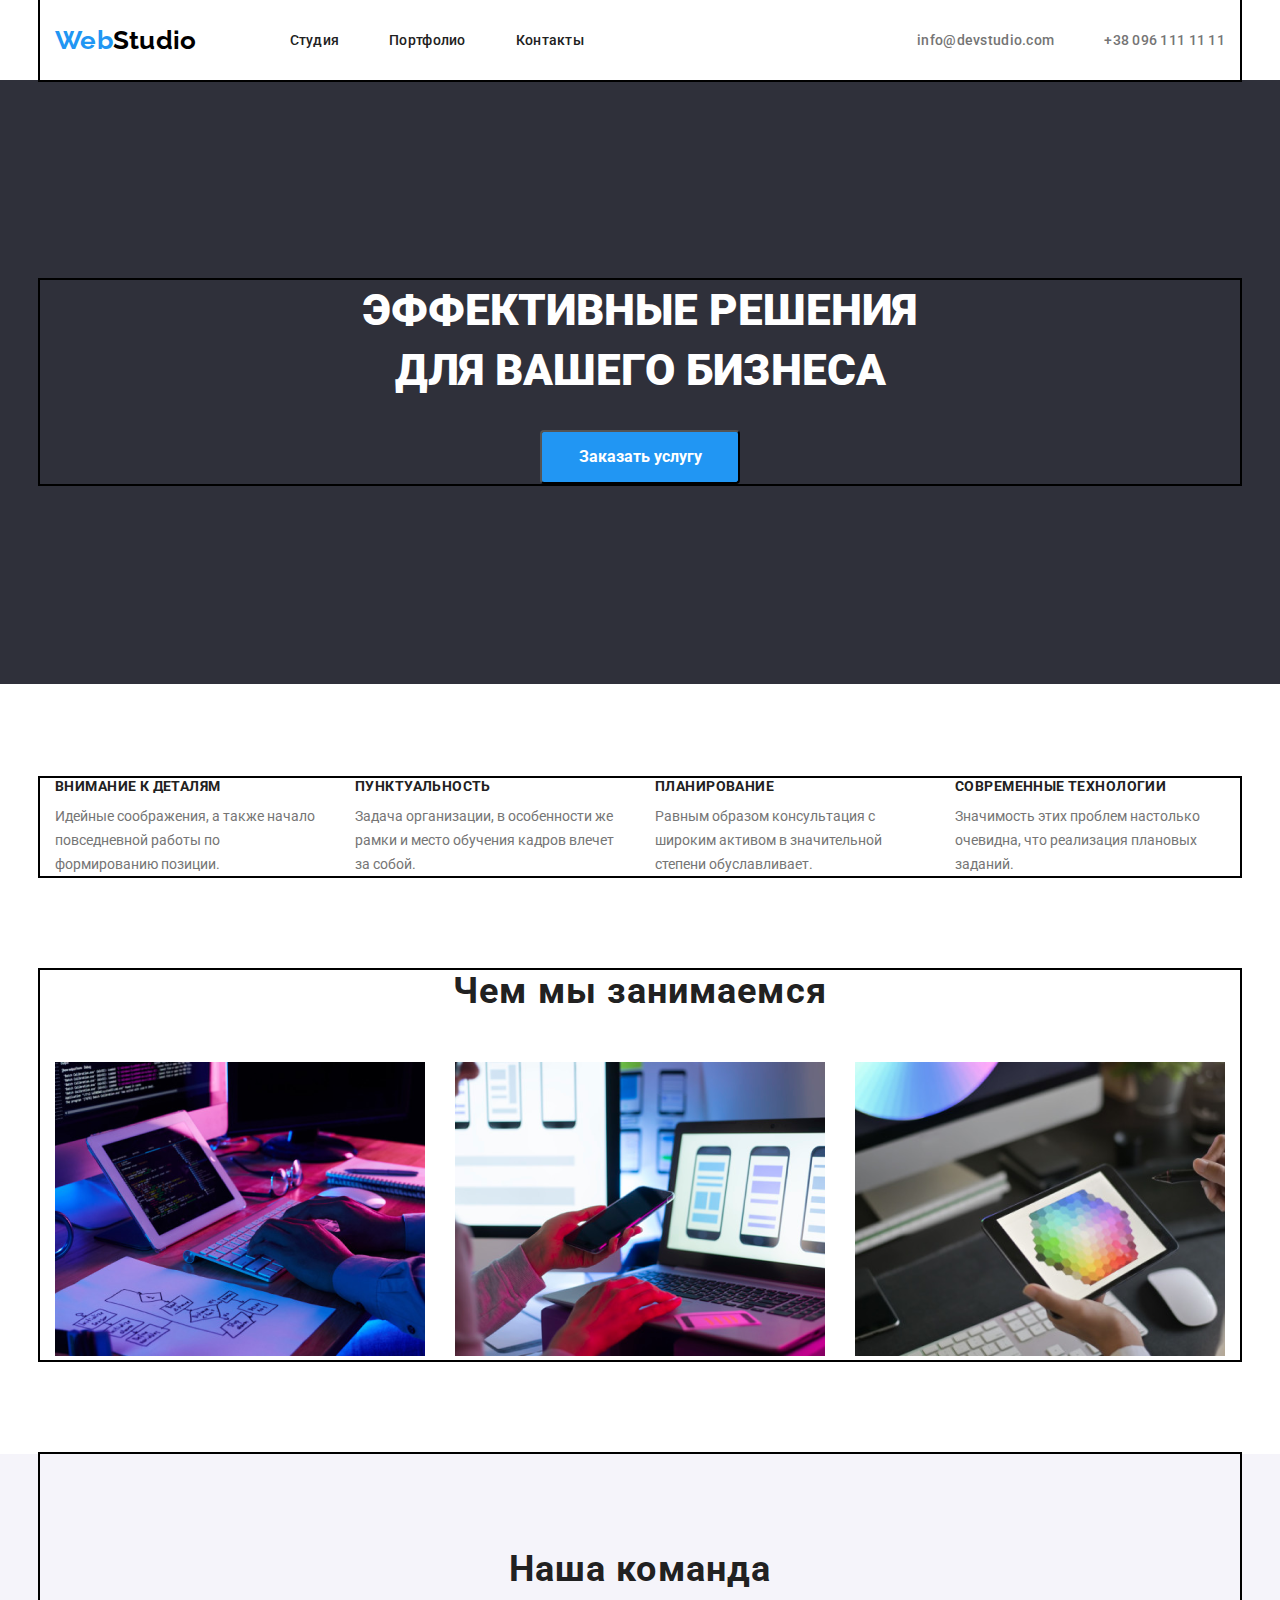
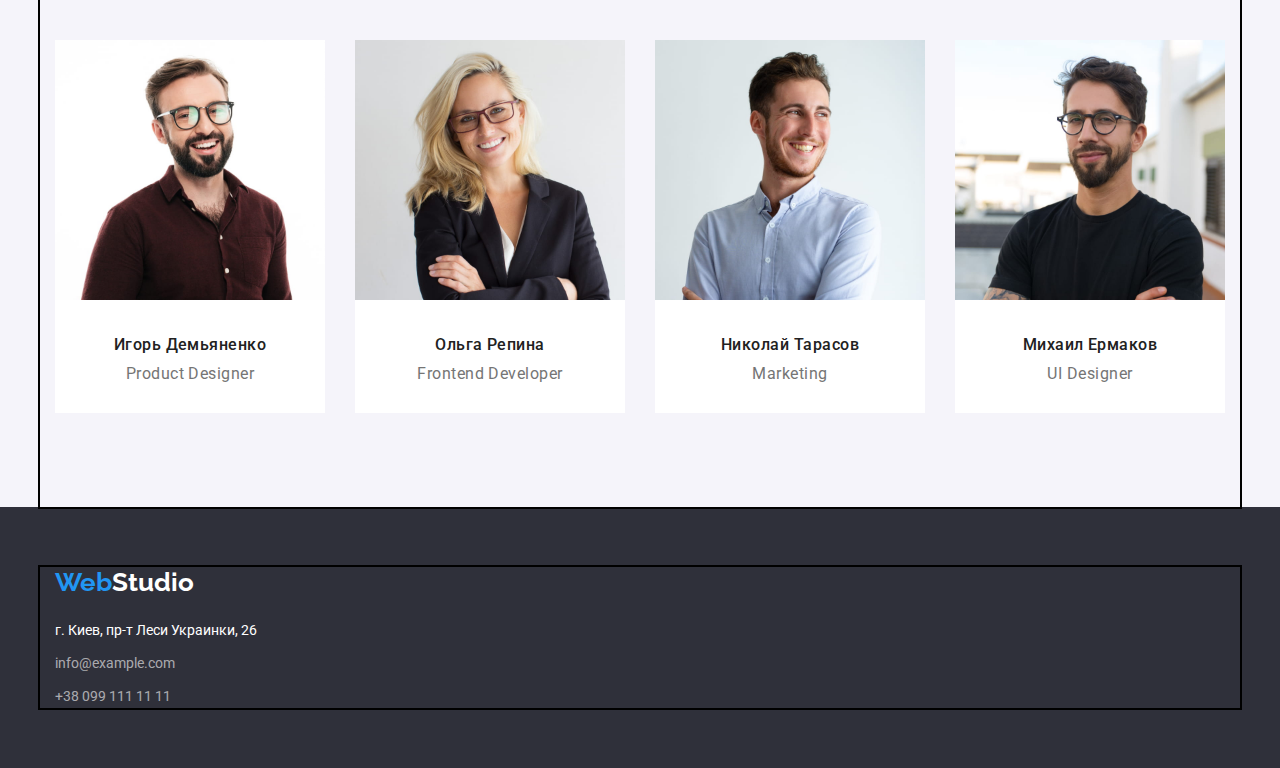
==== commit f0401312: "Positioning main content" ====
--- a/index.html
+++ b/index.html
@@ -31,7 +31,7 @@
           <!-- Навигация по сайту -->
           <ul class="nav-list">
             <li class="nav-item">
-              <a href="./studio.html" class="nav-link">Студия</a>
+              <a href="./index.html" class="nav-link active-link">Студия</a>
             </li>
             <li class="nav-item">
               <a href="./portfolio.html" class="nav-link">Портфолио</a>
@@ -148,7 +148,7 @@
               <h3 class="ourteam-name">Игорь Демьяненко</h3>
               <p class="outrteam-prof">Product Designer</p>
             </li>
-            <li>
+            <li class="ourteam-item">
               <img
                 src="./images/our-comand/img1.jpg"
                 alt="Фото Ольга Репина"
@@ -159,7 +159,7 @@
               <h3 class="ourteam-name">Ольга Репина</h3>
               <p class="outrteam-prof">Frontend Developer</p>
             </li>
-            <li>
+            <li class="ourteam-item">
               <img
                 src="./images/our-comand/img2.jpg"
                 alt="Фото Николай Тарасов"
@@ -170,7 +170,7 @@
               <h3 class="ourteam-name">Николай Тарасов</h3>
               <p class="outrteam-prof">Marketing</p>
             </li>
-            <li>
+            <li class="ourteam-item">
               <img
                 src="./images/our-comand/img3.jpg"
                 alt="Фото Михаил Ермаков"
--- a/css/styles.css
+++ b/css/styles.css
@@ -21,6 +21,13 @@
 li {
   list-style: none;
 }
+h1,
+h2,
+h3,
+h4,
+h5,
+h6,
+p,
 ul {
   margin: 0;
   padding: 0;
@@ -151,7 +158,6 @@
   background-color: #2f303a;
 }
 .hero-title {
-  margin-top: 0;
   margin-right: auto;
   margin-bottom: 30px;
   margin-left: auto;
@@ -190,7 +196,6 @@
 }
 .about-list {
   display: flex;
-  /* justify-content: space-evenly; */
 }
 .about-item {
   width: 270px;
@@ -200,9 +205,6 @@
 }
 /* Основная часть секции Наши преимущества*/
 .about-title {
-  margin-top: 0;
-  margin-bottom: 0;
-
   font-weight: bold;
   font-size: 14px;
   line-height: 16px;
@@ -212,7 +214,6 @@
 }
 .about-text {
   margin-top: 10px;
-  margin-bottom: 0;
 
   font-size: 14px;
   line-height: 24px;
@@ -220,7 +221,6 @@
 
 /* Секция Чем Мы занимаемся */
 .whatwedo-titel {
-  margin-top: 0;
   margin-bottom: 50px;
   color: var(--title-text-color);
 }
@@ -232,6 +232,7 @@
 .whatwedo-item + .whatwedo-item {
   margin-left: 30px;
 }
+
 /* Секция Наша команда */
 .ourteam {
   background: #f5f4fa;
@@ -241,7 +242,6 @@
   padding-bottom: 94px;
 }
 .ourteam-titel {
-  margin-top: 0;
   margin-bottom: 50px;
   color: var(--title-text-color);
 }
@@ -249,12 +249,15 @@
   display: flex;
 }
 .ourteam-item {
-  display: block;
+  background-color: #ffffff;
+  /* filter: drop-shadow(0px 4px 4px rgba(0, 0, 0, 0.25)); */
 }
 .ourteam-item + .ourteam-item {
   margin-left: 30px;
 }
 .ourteam-name {
+  margin-top: 30px;
+
   font-weight: 500;
   font-size: 16px;
   line-height: 19px;
@@ -263,6 +266,9 @@
   color: var(--title-text-color);
 }
 .outrteam-prof {
+  margin-top: 10px;
+  margin-bottom: 30px;
+
   font-size: 16px;
   line-height: 19px;
   text-align: center;
@@ -276,7 +282,6 @@
   background-color: #2f303a;
 }
 .footer-logo {
-  display: block;
   margin-right: 0;
 }
 .address {
@@ -303,7 +308,19 @@
 /* ПОРТФОЛИО */
 /* Основной контент страници */
 /* Навигация по проектам */
+.servece-list {
+  display: flex;
+  justify-content: center;
+  margin-top: 94px;
+  margin-bottom: 50px;
+}
 .service-button {
+  padding-top: 6px;
+  padding-right: 22px;
+  padding-bottom: 6px;
+  padding-left: 22px;
+  border-radius: 4px;
+
   font-weight: 500;
   font-size: 16px;
   line-height: 26px;
@@ -317,7 +334,29 @@
   color: var(--button-text-color);
   background-color: #2196f3;
 }
+.service-button + .service-button {
+  margin-left: 8px;
+}
+
 /* Секция Наши проекты */
+.ourprj {
+  display: flex;
+  flex-wrap: wrap;
+  margin-bottom: 94px;
+  width: 1200px;
+}
+.ourpjc-list {
+  flex-basis: calc((100%-30px) / 3);
+  border: 1px solid #eeeeee;
+}
+
+.ourpjc-list:nth-child(3n),
+.ourpjc-list:nth-child(3n + 2) {
+  margin-left: 30px;
+}
+.ourpjc-list:nth-child(n + 4) {
+  margin-top: 30px;
+}
 .ourprj-title {
   font-weight: bold;
   font-size: 18px;
@@ -326,7 +365,15 @@
   color: var(--title-text-color);
 }
 .ourprj-text {
+  margin-top: 4;
+
   font-size: 16px;
   line-height: 30px;
   letter-spacing: 0.03em;
 }
+.name-prj {
+  margin-top: 20px;
+  margin-right: 24px;
+  margin-bottom: 20px;
+  margin-left: 24px;
+}
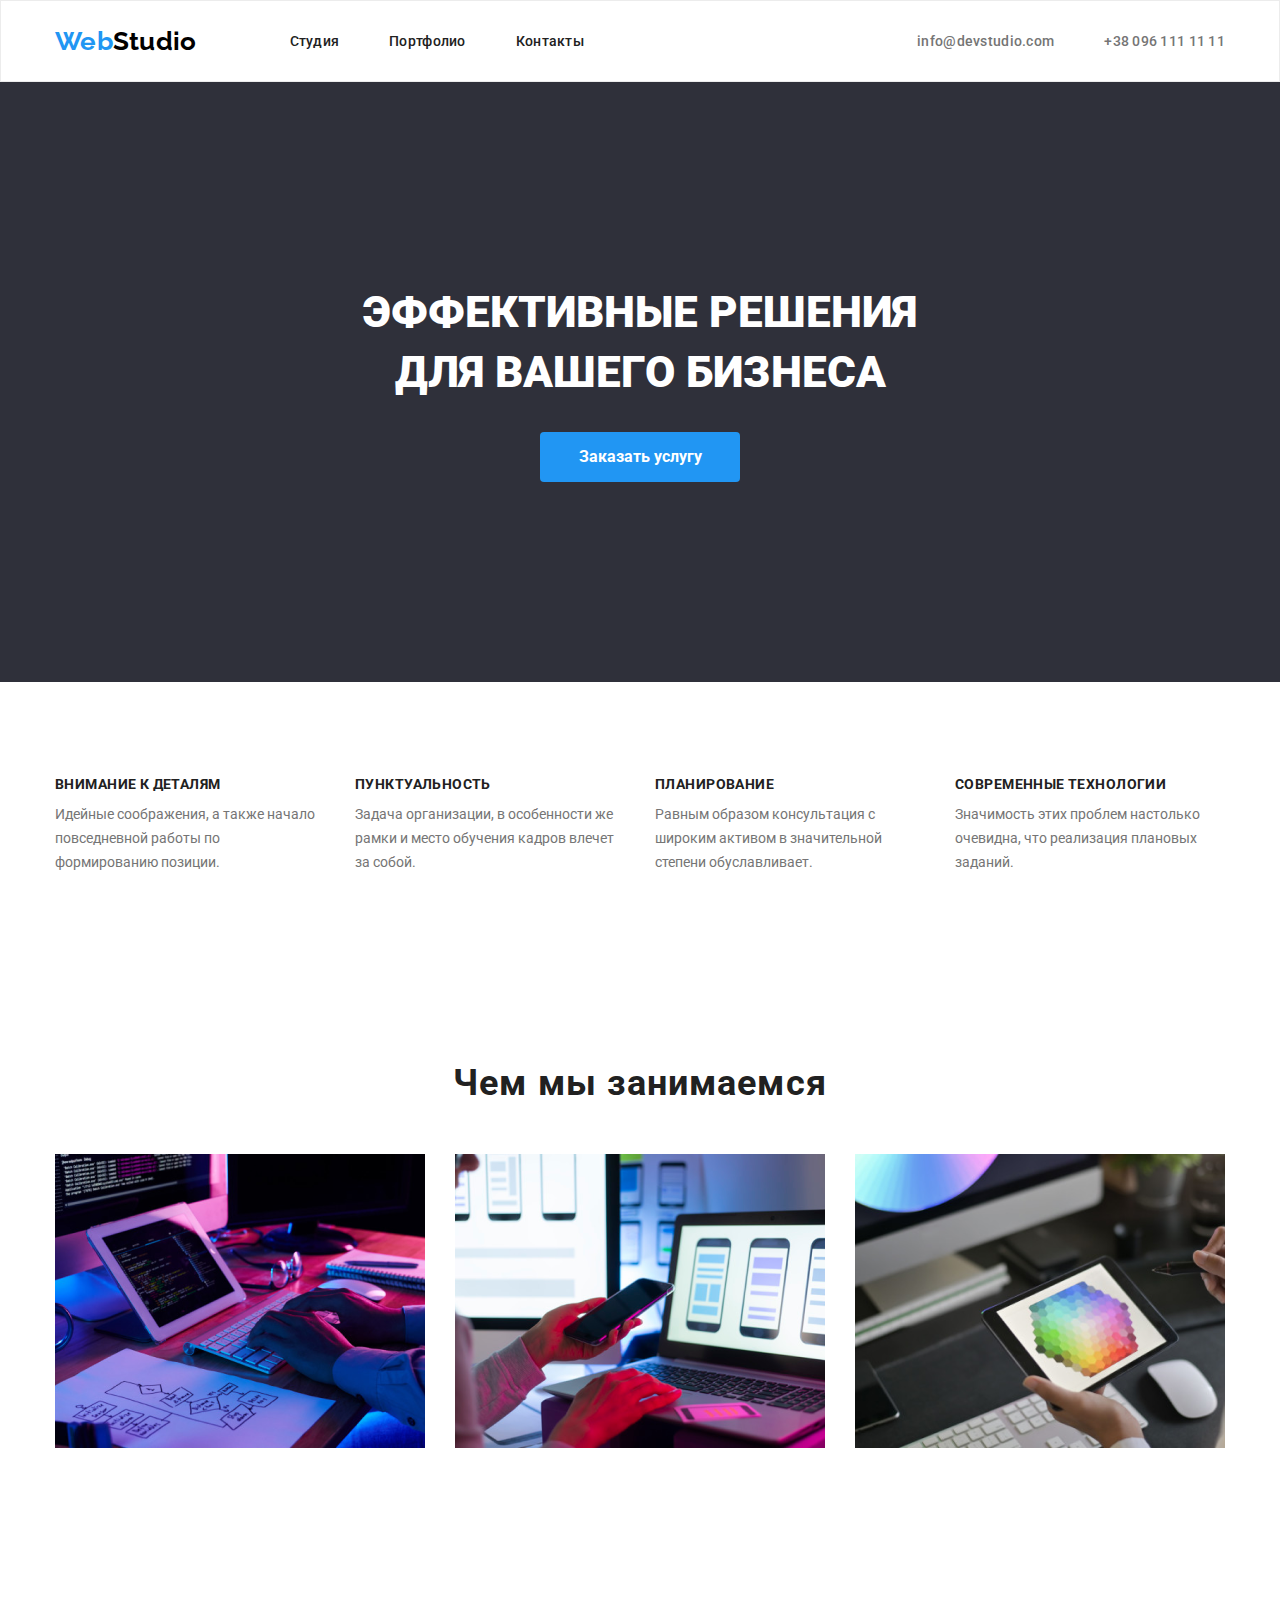
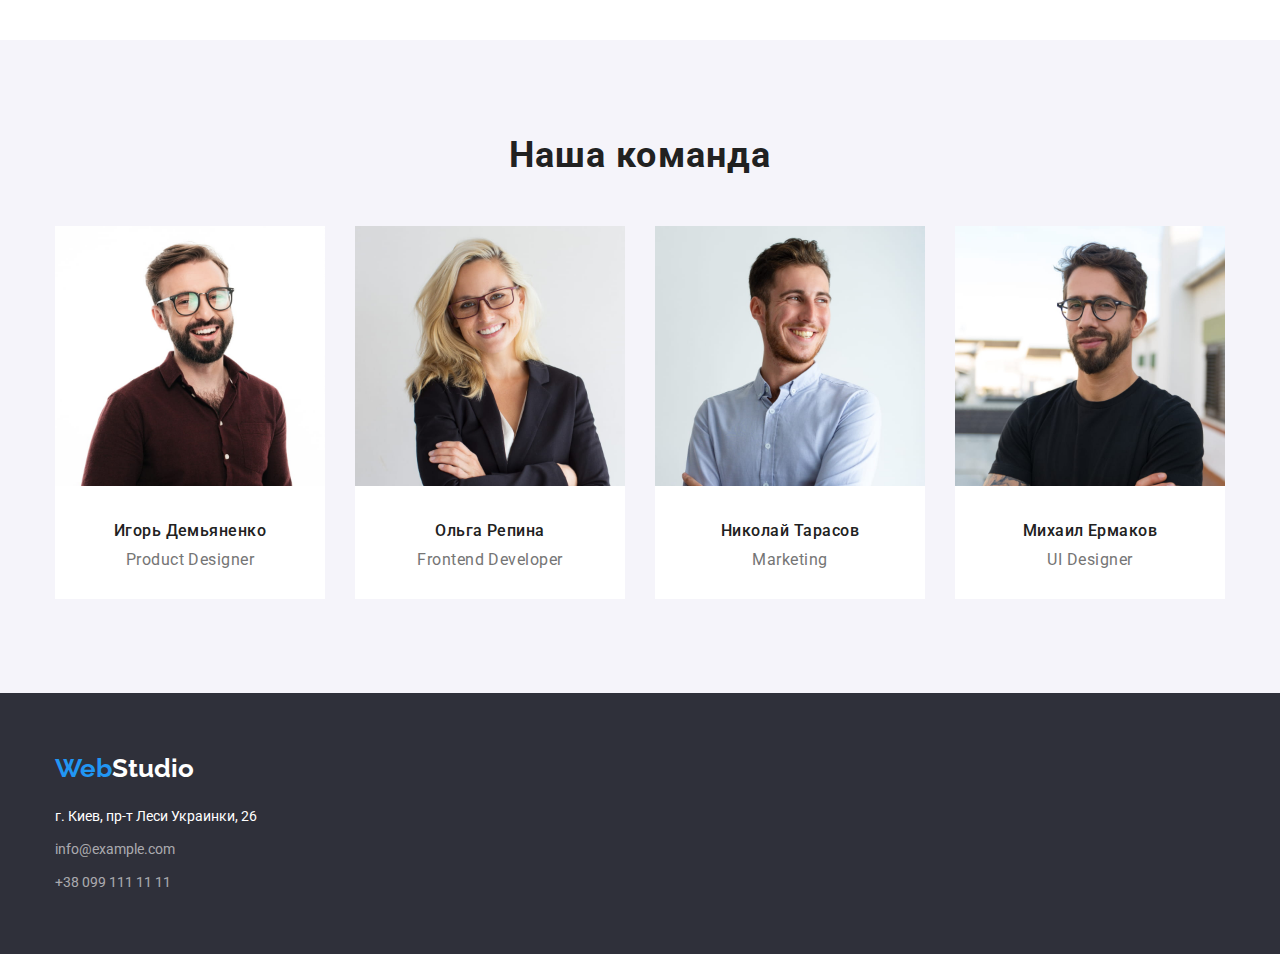
==== commit cdb1981f: "Correcting" ====
--- a/index.html
+++ b/index.html
@@ -64,7 +64,7 @@
       </section>
 
       <!--Наши преимущества-->
-      <section class="about">
+      <section class="section">
         <div class="container">
           <h2 class="visually-hidden">Наши преимущества</h2>
           <ul class="about-list">
@@ -97,7 +97,7 @@
       </section>
 
       <!--Чем Мы занимаемся-->
-      <section class="whatwedo">
+      <section class="section">
         <div class="container">
           <h2 class="whatwedo-titel title-seclion">Чем мы занимаемся</h2>
           <ul class="whatwedo-list">
@@ -133,8 +133,8 @@
       </section>
 
       <!--Наша команда-->
-      <section class="ourteam">
-        <div class="container ourteam-container">
+      <section class="ourteam section">
+        <div class="container">
           <h2 class="ourteam-titel title-seclion">Наша команда</h2>
           <ul class="ourteam-list">
             <li class="ourteam-item">
--- a/css/styles.css
+++ b/css/styles.css
@@ -44,6 +44,7 @@
 .button {
   font-family: inherit;
   cursor: pointer;
+  border: none;
 }
 .container {
   margin-left: auto;
@@ -51,8 +52,10 @@
   width: 1200px;
   padding-left: 15px;
   padding-right: 15px;
-
-  outline: 2px solid #000000;
+}
+.section {
+  padding-top: 94px;
+  padding-bottom: 94px;
 }
 /* Cкрытый заголовко h2 */
 .visually-hidden {
@@ -75,6 +78,8 @@
 
 /* Стили шапки */
 .head-site {
+border: 1px solid #ECECEC;
+
   font-weight: 500;
   font-size: 14px;
   line-height: 16px;
@@ -190,10 +195,6 @@
   color: var(--button-text-color);
 }
 /* Секция Наши преимущества */
-.about {
-  margin-top: 94px;
-  margin-bottom: 94px;
-}
 .about-list {
   display: flex;
 }
@@ -236,10 +237,6 @@
 /* Секция Наша команда */
 .ourteam {
   background: #f5f4fa;
-}
-.ourteam-container {
-  padding-top: 94px;
-  padding-bottom: 94px;
 }
 .ourteam-titel {
   margin-bottom: 50px;
@@ -311,7 +308,6 @@
 .servece-list {
   display: flex;
   justify-content: center;
-  margin-top: 94px;
   margin-bottom: 50px;
 }
 .service-button {
@@ -334,7 +330,7 @@
   color: var(--button-text-color);
   background-color: #2196f3;
 }
-.service-button + .service-button {
+.list-btn + .list-btn {
   margin-left: 8px;
 }
 
@@ -342,7 +338,6 @@
 .ourprj {
   display: flex;
   flex-wrap: wrap;
-  margin-bottom: 94px;
   width: 1200px;
 }
 .ourpjc-list {
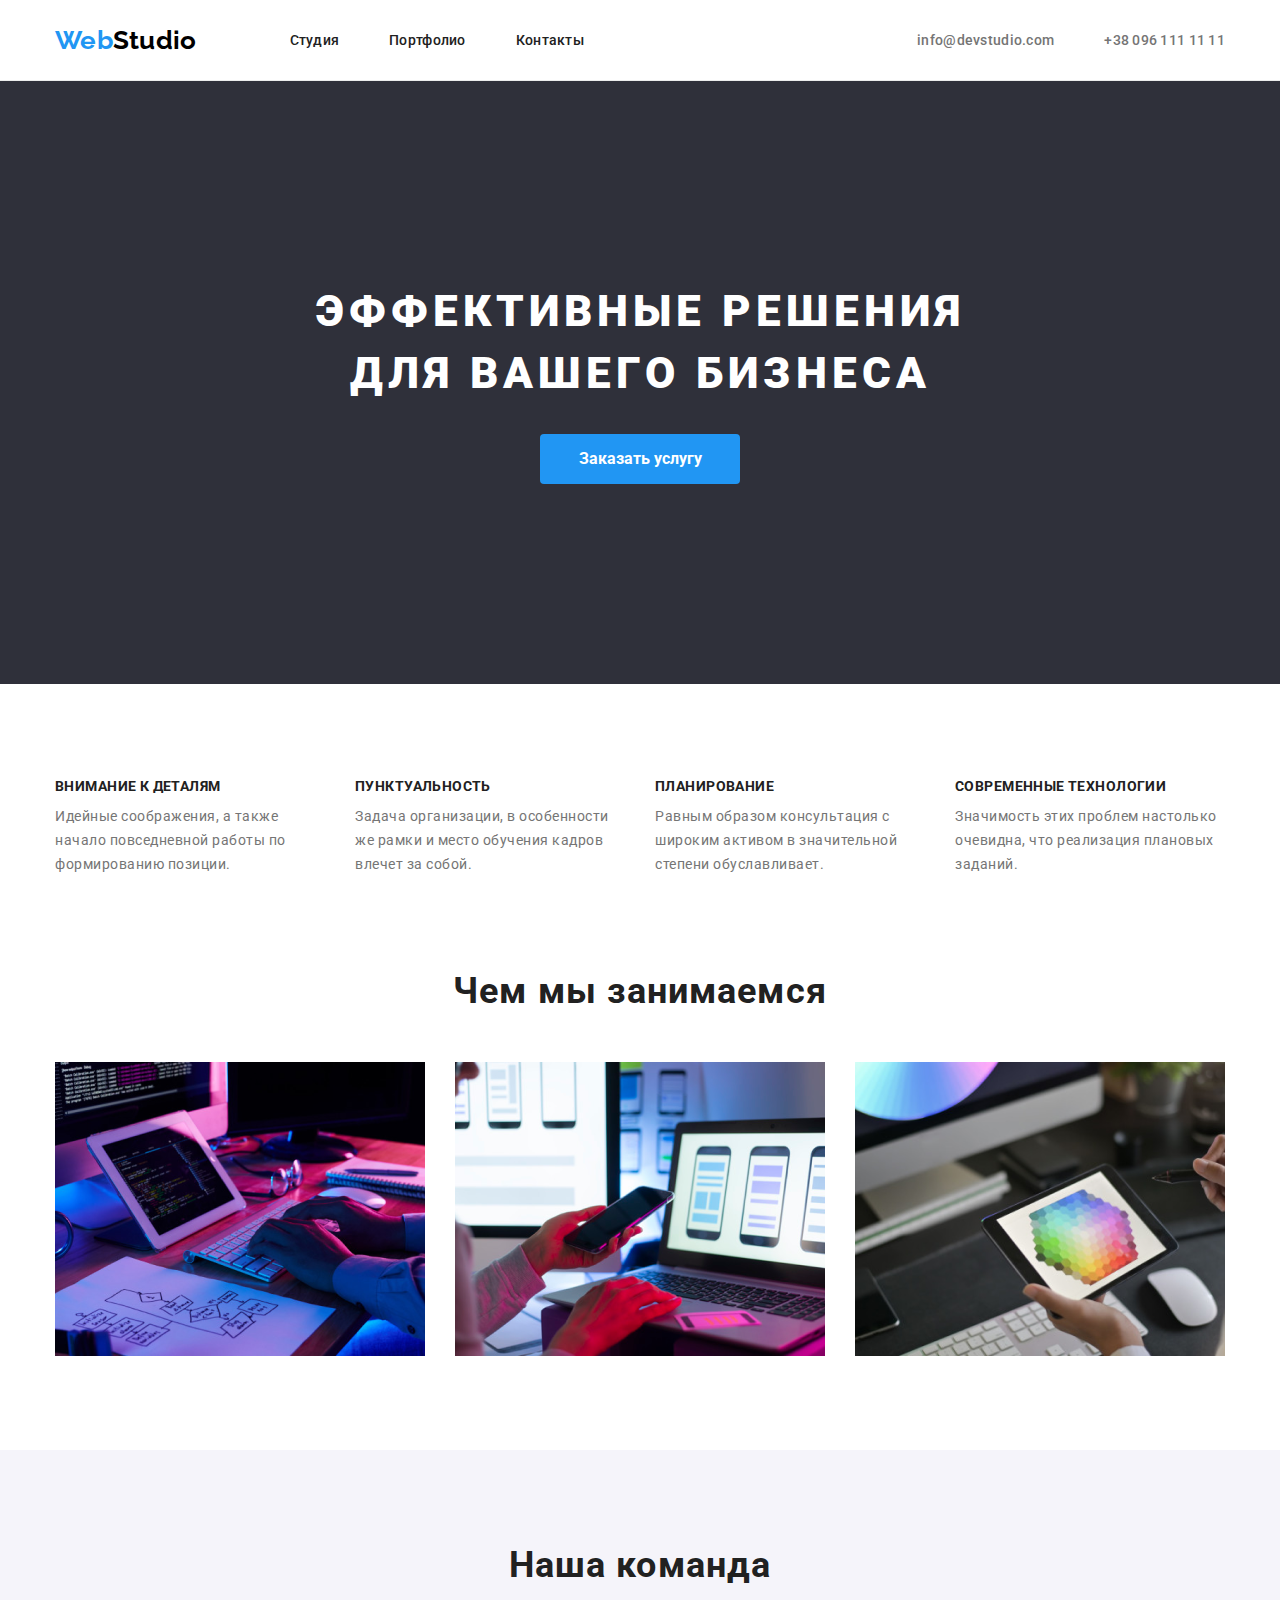
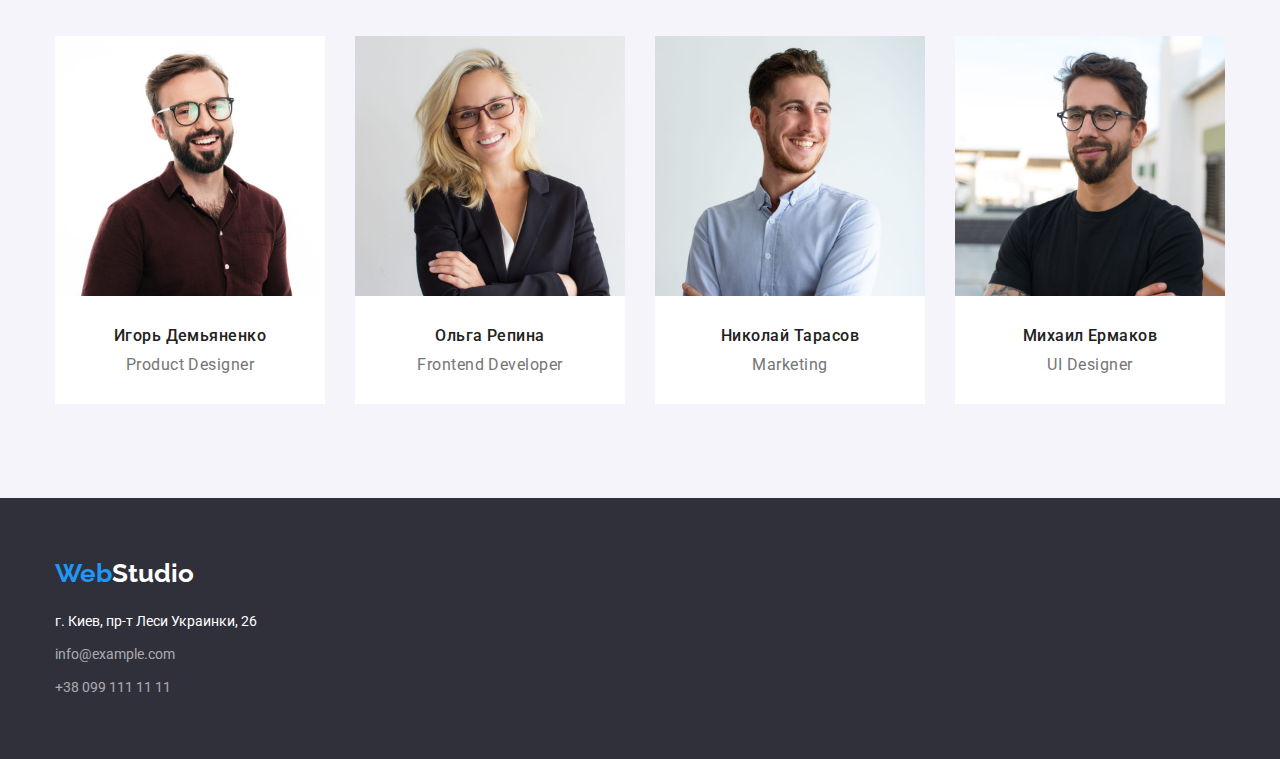
==== commit 78c48e09: "Working on mistakes" ====
--- a/index.html
+++ b/index.html
@@ -64,7 +64,7 @@
       </section>
 
       <!--Наши преимущества-->
-      <section class="section">
+      <section class="section about-section">
         <div class="container">
           <h2 class="visually-hidden">Наши преимущества</h2>
           <ul class="about-list">
@@ -145,8 +145,10 @@
                 height="260"
                 class="ourteam-img"
               />
-              <h3 class="ourteam-name">Игорь Демьяненко</h3>
-              <p class="outrteam-prof">Product Designer</p>
+              <div class="ourteam-text">
+                <h3 class="ourteam-name">Игорь Демьяненко</h3>
+                <p class="outrteam-prof">Product Designer</p>
+              </div>
             </li>
             <li class="ourteam-item">
               <img
@@ -156,8 +158,10 @@
                 height="260"
                 class="ourteam-img"
               />
-              <h3 class="ourteam-name">Ольга Репина</h3>
-              <p class="outrteam-prof">Frontend Developer</p>
+              <div class="ourteam-text">
+                <h3 class="ourteam-name">Ольга Репина</h3>
+                <p class="outrteam-prof">Frontend Developer</p>
+              </div>
             </li>
             <li class="ourteam-item">
               <img
@@ -167,8 +171,10 @@
                 height="260"
                 class="ourteam-img"
               />
-              <h3 class="ourteam-name">Николай Тарасов</h3>
-              <p class="outrteam-prof">Marketing</p>
+              <div class="ourteam-text">
+                <h3 class="ourteam-name">Николай Тарасов</h3>
+                <p class="outrteam-prof">Marketing</p>
+              </div>
             </li>
             <li class="ourteam-item">
               <img
@@ -178,8 +184,10 @@
                 height="260"
                 class="ourteam-img"
               />
-              <h3 class="ourteam-name">Михаил Ермаков</h3>
-              <p class="outrteam-prof">UI Designer</p>
+              <div class="ourteam-text">
+                <h3 class="ourteam-name">Михаил Ермаков</h3>
+                <p class="outrteam-prof">UI Designer</p>
+              </div>
             </li>
           </ul>
         </div>
--- a/css/styles.css
+++ b/css/styles.css
@@ -7,7 +7,7 @@
   --button-text-color: #ffffff;
   --title-text-color: #212121;
   --primary-font: 'Roboto', sans-serif;
-  --accent-color: ;
+  --card-set-gap: 30px;
 }
 
 body {
@@ -32,6 +32,10 @@
   margin: 0;
   padding: 0;
 }
+img {
+  display: block;
+  max-width: 100%;
+}
 
 /* Общие стили */
 .title-seclion {
@@ -78,7 +82,7 @@
 
 /* Стили шапки */
 .head-site {
-border: 1px solid #ECECEC;
+  border-bottom: 1px solid #ececec;
 
   font-weight: 500;
   font-size: 14px;
@@ -166,15 +170,14 @@
   margin-right: auto;
   margin-bottom: 30px;
   margin-left: auto;
-  padding-right: 23px;
-  padding-left: 23px;
   width: 696px;
+  letter-spacing: 5px;
 
   text-align: center;
   text-transform: uppercase;
   font-weight: 900;
   font-size: 44px;
-  line-height: 60px;
+  line-height: 1.4;
   color: #ffffff;
 }
 .primary-button {
@@ -195,6 +198,9 @@
   color: var(--button-text-color);
 }
 /* Секция Наши преимущества */
+.about-section {
+  padding-bottom: 0;
+}
 .about-list {
   display: flex;
 }
@@ -218,6 +224,7 @@
 
   font-size: 14px;
   line-height: 24px;
+  letter-spacing: 0.5px;
 }
 
 /* Секция Чем Мы занимаемся */
@@ -228,7 +235,6 @@
 .whatwedo-list {
   display: flex;
   justify-content: space-evenly;
-  margin-bottom: 94px;
 }
 .whatwedo-item + .whatwedo-item {
   margin-left: 30px;
@@ -252,9 +258,11 @@
 .ourteam-item + .ourteam-item {
   margin-left: 30px;
 }
+.ourteam-text {
+  margin-top: 30px;
+  margin-bottom: 30px;
+}
 .ourteam-name {
-  margin-top: 30px;
-
   font-weight: 500;
   font-size: 16px;
   line-height: 19px;
@@ -264,7 +272,6 @@
 }
 .outrteam-prof {
   margin-top: 10px;
-  margin-bottom: 30px;
 
   font-size: 16px;
   line-height: 19px;
@@ -279,19 +286,21 @@
   background-color: #2f303a;
 }
 .footer-logo {
+  display: block;
   margin-right: 0;
 }
 .address {
+  margin-top: 20px;
+
   font-style: normal;
   font-size: 14px;
   line-height: 24px;
   color: #ffffff;
 }
 .address-text {
-  margin-top: 20px;
-  margin-bottom: 0;
-}
-.address-item {
+  margin-bottom: 9px;
+}
+.address-item + .address-item {
   margin-top: 9px;
 }
 .footer-comm {
@@ -338,19 +347,13 @@
 .ourprj {
   display: flex;
   flex-wrap: wrap;
-  width: 1200px;
+  margin-top: calc(-1 * var(--card-set-gap));
+  margin-left: calc(-1 * var(--card-set-gap));
 }
 .ourpjc-list {
-  flex-basis: calc((100%-30px) / 3);
-  border: 1px solid #eeeeee;
-}
-
-.ourpjc-list:nth-child(3n),
-.ourpjc-list:nth-child(3n + 2) {
-  margin-left: 30px;
-}
-.ourpjc-list:nth-child(n + 4) {
-  margin-top: 30px;
+  margin-top: var(--card-set-gap);
+  margin-left: var(--card-set-gap);
+  flex-basis: calc(100% / 3 - var(--card-set-gap));
 }
 .ourprj-title {
   font-weight: bold;
@@ -367,8 +370,12 @@
   letter-spacing: 0.03em;
 }
 .name-prj {
-  margin-top: 20px;
-  margin-right: 24px;
-  margin-bottom: 20px;
-  margin-left: 24px;
-}
+  padding-top: 20px;
+  padding-right: 24px;
+  padding-bottom: 20px;
+  padding-left: 24px;
+
+  border-right: 1px solid #eeeeee;
+  border-bottom: 1px solid #eeeeee;
+  border-left: 1px solid #eeeeee;
+}
